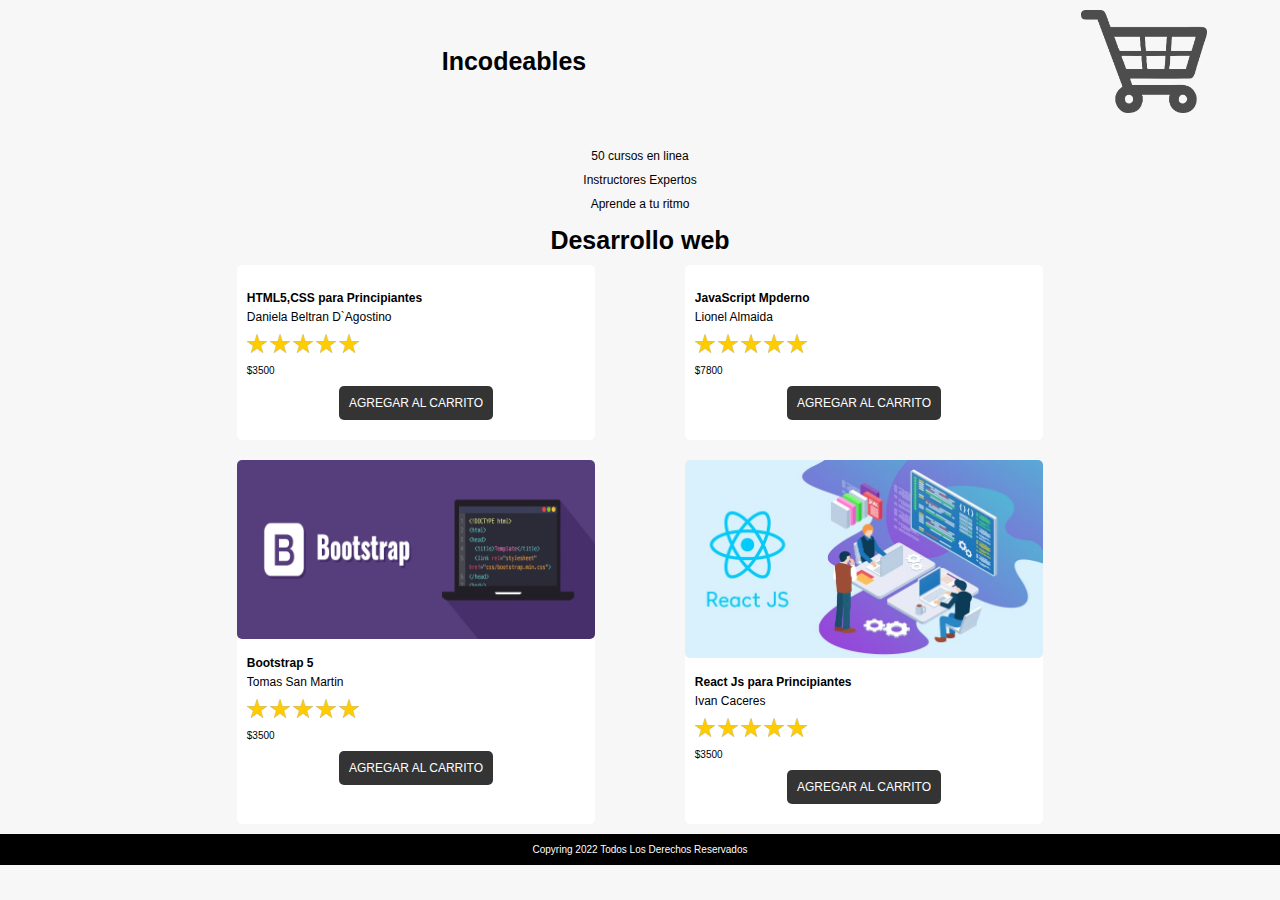
==== index.html @ 87c54c35 "carrito 1" ====
<!DOCTYPE html>
<html lang="en">
<head>
    <meta charset="UTF-8">
    <meta http-equiv="X-UA-Compatible" content="IE=edge">
    <meta name="viewport" content="width=device-width, initial-scale=1.0">
    <link rel="preconnect" href="https://fonts.googleapis.com">
<link rel="preconnect" href="https://fonts.gstatic.com" crossorigin>
<link href="https://fonts.googleapis.com/css2?family=Open+Sans+Condensed:ital,wght@0,300;0,700;1,300&display=swap" rel="stylesheet">
    <link rel="stylesheet" href="style.css">
    <title>CURSOS EN LINEA</title>
</head>
<body>
    <header>
        <div class="cabecera">
            <div class="titulo">
                <h1>Incodeables</h1>
            </div>
            <div class="carrito">
                     <!--CARRITO UTILIZANDO SUBMENU-->
            <div class="subMenu">
                <ul>
                    <li><img src="img/carrito.png" type="button" alt="">
                        <ul>
                            <li>
                                <div class="carritoTabla">

                                    <table id="lista-carrito">
                                        <thead>
                                            <tr>
                                                <td>ARTICULO</td>
                                                <td>IMAGEN</td>
                                                <td>DETALLE</td>
                                                <td>TALLE</td>
                                                <td>PRECIO</td>
                                                
                                            </tr>
                                        </thead>
                                        <Tbody></Tbody>
                                        
                                    </table>
                                    
                                </div>
                            </li>
                        </ul>
                    </li>
                    </ul>
            </div> <!--CARRITO FINAL -->

            </div>
        </div>
        <div class="bannerPrincipal">
            <img src="img/bannerok.png" alt="">
        </div>
       
    </header>
    <section>
        <div class="prologo">
            <div class="cursosInfo">
                <p>50 cursos en linea</p>
                <p>Instructores Expertos </p>
                <p>Aprende a tu ritmo</p>
            </div>
        </div>
    </section>
    <section>
        <h1>Desarrollo web</h1>
        <div class="cursosEnLinea">
            <div class="card">
                <div class="cardImagen">
                    <img src="img/html css.jpg" alt="">
                </div>
                        <div class="cardInfo">
                            <div class="CardNombreCurso">
                            <p >HTML5,CSS para Principiantes</p>
                            <p >Daniela Beltran D`Agostino</p>
                        </div>
                            <div class="cardEstrellas">
                                <img class="estrellaLogo" src="img/estrella.png" alt="">
                                <img class="estrellaLogo" src="img/estrella.png" alt="">
                                <img class="estrellaLogo" src="img/estrella.png" alt="">
                                <img class="estrellaLogo" src="img/estrella.png" alt="">
                                <img class="estrellaLogo" src="img/estrella.png" alt="">
                            </div>
                            <p>$3500</p>
                            <button >AGREGAR AL CARRITO</button>
                    </div>
                
            </div>
            <div class="card">
                <div class="cardImagen">
                    <img src="img/programacion.jpeg" alt="">
                </div>
                        <div class="cardInfo">
                            <div class="CardNombreCurso">
                            <p >JavaScript Mpderno</p>
                            <p >Lionel Almaida</p>
                        </div>
                            <div class="cardEstrellas">
                                <img class="estrellaLogo" src="img/estrella.png" alt="">
                                <img class="estrellaLogo" src="img/estrella.png" alt="">
                                <img class="estrellaLogo" src="img/estrella.png" alt="">
                                <img class="estrellaLogo" src="img/estrella.png" alt="">
                                <img class="estrellaLogo" src="img/estrella.png" alt="">
                            </div>
                            <p>$7800</p>
                            <button >AGREGAR AL CARRITO</button>
                    </div>
                
            </div>
            <div class="card">
                <div class="cardImagen">
                    <img src="img/bootstrap.png" alt="">
                </div>
                        <div class="cardInfo">
                            <div class="CardNombreCurso">
                            <p >Bootstrap 5 </p>
                            <p >Tomas San Martin</p>
                        </div>
                            <div class="cardEstrellas">
                                <img class="estrellaLogo" src="img/estrella.png" alt="">
                                <img class="estrellaLogo" src="img/estrella.png" alt="">
                                <img class="estrellaLogo" src="img/estrella.png" alt="">
                                <img class="estrellaLogo" src="img/estrella.png" alt="">
                                <img class="estrellaLogo" src="img/estrella.png" alt="">
                            </div>
                            <p>$3500</p>
                            <button >AGREGAR AL CARRITO</button>
                    </div>
                
            </div>
            <div class="card">
                <div class="cardImagen">
                    <img src="img/react.jpg" alt="">
                </div>
                        <div class="cardInfo">
                            <div class="CardNombreCurso">
                            <p >React Js para Principiantes</p>
                            <p >Ivan Caceres</p>
                        </div>
                            <div class="cardEstrellas">
                                <img class="estrellaLogo" src="img/estrella.png" alt="">
                                <img class="estrellaLogo" src="img/estrella.png" alt="">
                                <img class="estrellaLogo" src="img/estrella.png" alt="">
                                <img class="estrellaLogo" src="img/estrella.png" alt="">
                                <img class="estrellaLogo" src="img/estrella.png" alt="">
                            </div>
                            <p>$3500</p>
                            <button >AGREGAR AL CARRITO</button>
                    </div>
                
            </div>

           

        </div>
    </section>
    <footer>
        <p>Copyring 2022 Todos Los Derechos Reservados</p>
    </footer>
    
</body>
</html>
---- style.css ----
/*Globales*/

html {
    font-size: 62.5%;
    box-sizing: border-box;
    font-family: 'Lato', sans-serif;
font-family: 'Roboto', sans-serif;
font-family: 'Varela Round', sans-serif;
background-color: rgb(247, 247, 247);

}

*,
*:before,
*:after {
    box-sizing: inherit;
}

* {
    margin: 0;
    padding: 0;
}
h1{
    text-align: center;
    font-size: 2.5rem;
}
h2{
    text-align: center;
}

/*cabecera*/
.cabecera{
    display: flex;
    justify-content: space-evenly;
    margin: 1rem;
}
.titulo{
    margin: auto auto;
}
.carrito{
    width: 20%;
}
.carrito img{
    width: 50%;
    display: block;
    margin: auto auto;
}
.subMenu ul {
    list-style: none;
    font-size:0 /* truco por el uso de inline-block*/
 }
 .subMenu img:hover{
    cursor: pointer;
}
.subMenu li {
    display: inline-block;
    width: 100%;
    position:relative;
    font-size: 1rem;
    font-weight: bold;
    
 }

 .subMenu ul ul {
    position: absolute;
    display: none;
 }
 .subMenu  ul li {
    display: block;
 }
 .subMenu li:hover ul {
    display:block;
 }
 .subMenu  ul li ul li { /*posicion de la tabla*/
    display: block;
    right: 80%;
 }
.carritoTabla{ /*estilos de la tabla general*/
    background-color: rgb(52, 52, 52);
    color: white;
}
.carritoTabla td{
    padding:  0.5rem 1rem;
} 


/*imagen de portada*/
.bannerPrincipal{
    width: 100%;
}
.bannerPrincipal img{
    width: 100%;
}
.cursosInfo{
    text-align: center;
    margin: 1rem auto;
}
.cursosInfo p{
    font-size: 1.2rem;
    padding: 0.5rem;
}

@media(min-width: 640px) {
    .cursosEnLinea{
    display: grid;
    grid-template-columns: repeat(2, 1fr);
    width: 70%;
    margin: 0 auto;
    }
}
.card{
    width: 80%;
    margin: 1rem auto;
    border-radius: 0.5rem;
    background-color: white;
}

.cardImagen img{
    width: 100%;
    border-radius: 0.5rem;
}
.cardInfo{
    padding: 1rem;
}
.CardNombreCurso p{
    margin: 0.5rem 0rem;
    font-weight: bolder;
    font-size: 1.2rem;
}
.CardNombreCurso p:nth-child(2){
    font-weight: normal;
}
.cardEstrellas{
    margin: 1rem 0rem;
}
.estrellaLogo {
    width: 6%;
}
.estrellaLogo img{
    width: 100%;
}
button{
    display: block;
    margin: 1rem auto;
    padding: 1rem;
    border-radius: 0.5rem;
    background-color: rgb(52, 52, 52);
    border: none;
    color: white;
    font-size: 1.2rem;
}
footer{
    text-align: center;
    background-color: black;
    color: white;
    padding: 1rem;
    }
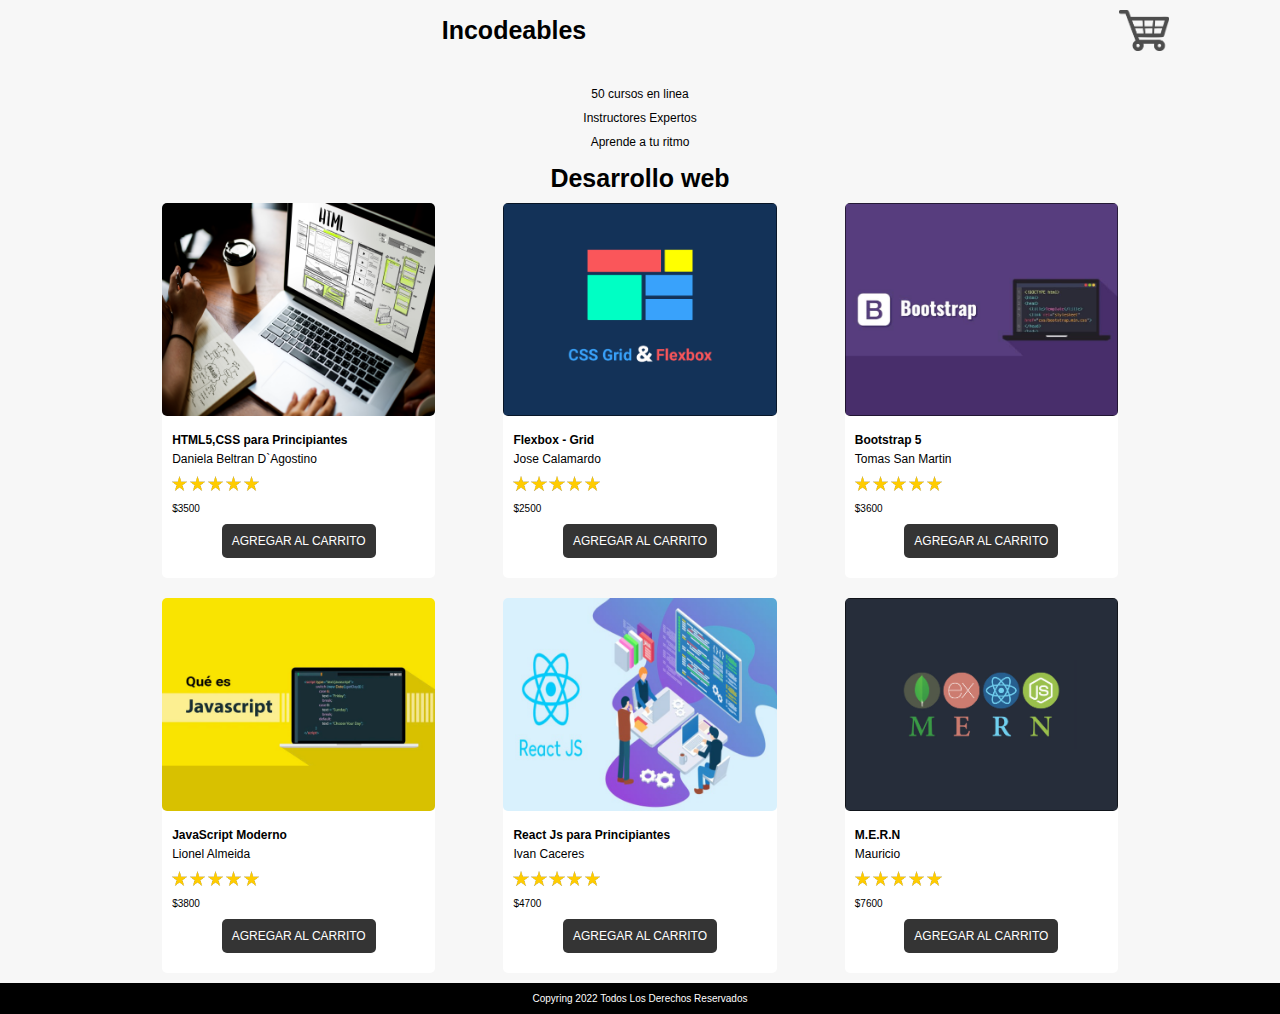
==== commit 973fcc6c: "agregando card" ====
--- a/index.html
+++ b/index.html
@@ -65,10 +65,12 @@
     </section>
     <section>
         <h1>Desarrollo web</h1>
+
         <div class="cursosEnLinea">
-            <div class="card">
-                <div class="cardImagen">
-                    <img src="img/html css.jpg" alt="">
+
+            <div class="card">
+                <div class="cardImagen">
+                    <img src="img/HTML-CSS.png" alt="">
                 </div>
                         <div class="cardInfo">
                             <div class="CardNombreCurso">
@@ -89,32 +91,32 @@
             </div>
             <div class="card">
                 <div class="cardImagen">
-                    <img src="img/programacion.jpeg" alt="">
-                </div>
-                        <div class="cardInfo">
-                            <div class="CardNombreCurso">
-                            <p >JavaScript Mpderno</p>
-                            <p >Lionel Almaida</p>
-                        </div>
-                            <div class="cardEstrellas">
-                                <img class="estrellaLogo" src="img/estrella.png" alt="">
-                                <img class="estrellaLogo" src="img/estrella.png" alt="">
-                                <img class="estrellaLogo" src="img/estrella.png" alt="">
-                                <img class="estrellaLogo" src="img/estrella.png" alt="">
-                                <img class="estrellaLogo" src="img/estrella.png" alt="">
-                            </div>
-                            <p>$7800</p>
-                            <button >AGREGAR AL CARRITO</button>
-                    </div>
-                
-            </div>
-            <div class="card">
-                <div class="cardImagen">
-                    <img src="img/bootstrap.png" alt="">
-                </div>
-                        <div class="cardInfo">
-                            <div class="CardNombreCurso">
-                            <p >Bootstrap 5 </p>
+                    <img src="img/flex-grid.png" alt="">
+                </div>
+                        <div class="cardInfo">
+                            <div class="CardNombreCurso">
+                            <p >Flexbox - Grid</p>
+                            <p >Jose Calamardo</p>
+                        </div>
+                            <div class="cardEstrellas">
+                                <img class="estrellaLogo" src="img/estrella.png" alt="">
+                                <img class="estrellaLogo" src="img/estrella.png" alt="">
+                                <img class="estrellaLogo" src="img/estrella.png" alt="">
+                                <img class="estrellaLogo" src="img/estrella.png" alt="">
+                                <img class="estrellaLogo" src="img/estrella.png" alt="">
+                            </div>
+                            <p>$2500</p>
+                            <button >AGREGAR AL CARRITO</button>
+                    </div>
+                
+            </div>
+            <div class="card">
+                <div class="cardImagen">
+                    <img src="img/bootstrapOk.png" alt="">
+                </div>
+                        <div class="cardInfo">
+                            <div class="CardNombreCurso">
+                            <p >Bootstrap 5</p>
                             <p >Tomas San Martin</p>
                         </div>
                             <div class="cardEstrellas">
@@ -124,14 +126,35 @@
                                 <img class="estrellaLogo" src="img/estrella.png" alt="">
                                 <img class="estrellaLogo" src="img/estrella.png" alt="">
                             </div>
-                            <p>$3500</p>
-                            <button >AGREGAR AL CARRITO</button>
-                    </div>
-                
-            </div>
-            <div class="card">
-                <div class="cardImagen">
-                    <img src="img/react.jpg" alt="">
+                            <p>$3600</p>
+                            <button >AGREGAR AL CARRITO</button>
+                    </div>
+                
+            </div>
+            <div class="card">
+                <div class="cardImagen">
+                    <img src="img/JavaScript.png" alt="">
+                </div>
+                        <div class="cardInfo">
+                            <div class="CardNombreCurso">
+                            <p >JavaScript Moderno </p>
+                            <p >Lionel Almeida</p>
+                        </div>
+                            <div class="cardEstrellas">
+                                <img class="estrellaLogo" src="img/estrella.png" alt="">
+                                <img class="estrellaLogo" src="img/estrella.png" alt="">
+                                <img class="estrellaLogo" src="img/estrella.png" alt="">
+                                <img class="estrellaLogo" src="img/estrella.png" alt="">
+                                <img class="estrellaLogo" src="img/estrella.png" alt="">
+                            </div>
+                            <p>$3800</p>
+                            <button >AGREGAR AL CARRITO</button>
+                    </div>
+                
+            </div>
+            <div class="card">
+                <div class="cardImagen">
+                    <img src="img/reactJs.png" alt="">
                 </div>
                         <div class="cardInfo">
                             <div class="CardNombreCurso">
@@ -145,7 +168,28 @@
                                 <img class="estrellaLogo" src="img/estrella.png" alt="">
                                 <img class="estrellaLogo" src="img/estrella.png" alt="">
                             </div>
-                            <p>$3500</p>
+                            <p>$4700</p>
+                            <button >AGREGAR AL CARRITO</button>
+                    </div>
+                
+            </div>
+            <div class="card">
+                <div class="cardImagen">
+                    <img src="img/MERNok.png" alt="">
+                </div>
+                        <div class="cardInfo">
+                            <div class="CardNombreCurso">
+                            <p >M.E.R.N</p>
+                            <p >Mauricio </p>
+                        </div>
+                            <div class="cardEstrellas">
+                                <img class="estrellaLogo" src="img/estrella.png" alt="">
+                                <img class="estrellaLogo" src="img/estrella.png" alt="">
+                                <img class="estrellaLogo" src="img/estrella.png" alt="">
+                                <img class="estrellaLogo" src="img/estrella.png" alt="">
+                                <img class="estrellaLogo" src="img/estrella.png" alt="">
+                            </div>
+                            <p>$7600</p>
                             <button >AGREGAR AL CARRITO</button>
                     </div>
                 
--- a/style.css
+++ b/style.css
@@ -44,6 +44,11 @@
     width: 50%;
     display: block;
     margin: auto auto;
+}
+@media(min-width: 640px) {
+    .carrito img{
+        width: 20%;
+    }
 }
 .subMenu ul {
     list-style: none;
@@ -103,8 +108,8 @@
 @media(min-width: 640px) {
     .cursosEnLinea{
     display: grid;
-    grid-template-columns: repeat(2, 1fr);
-    width: 70%;
+    grid-template-columns: repeat(3, 1fr);
+    width: 80%;
     margin: 0 auto;
     }
 }
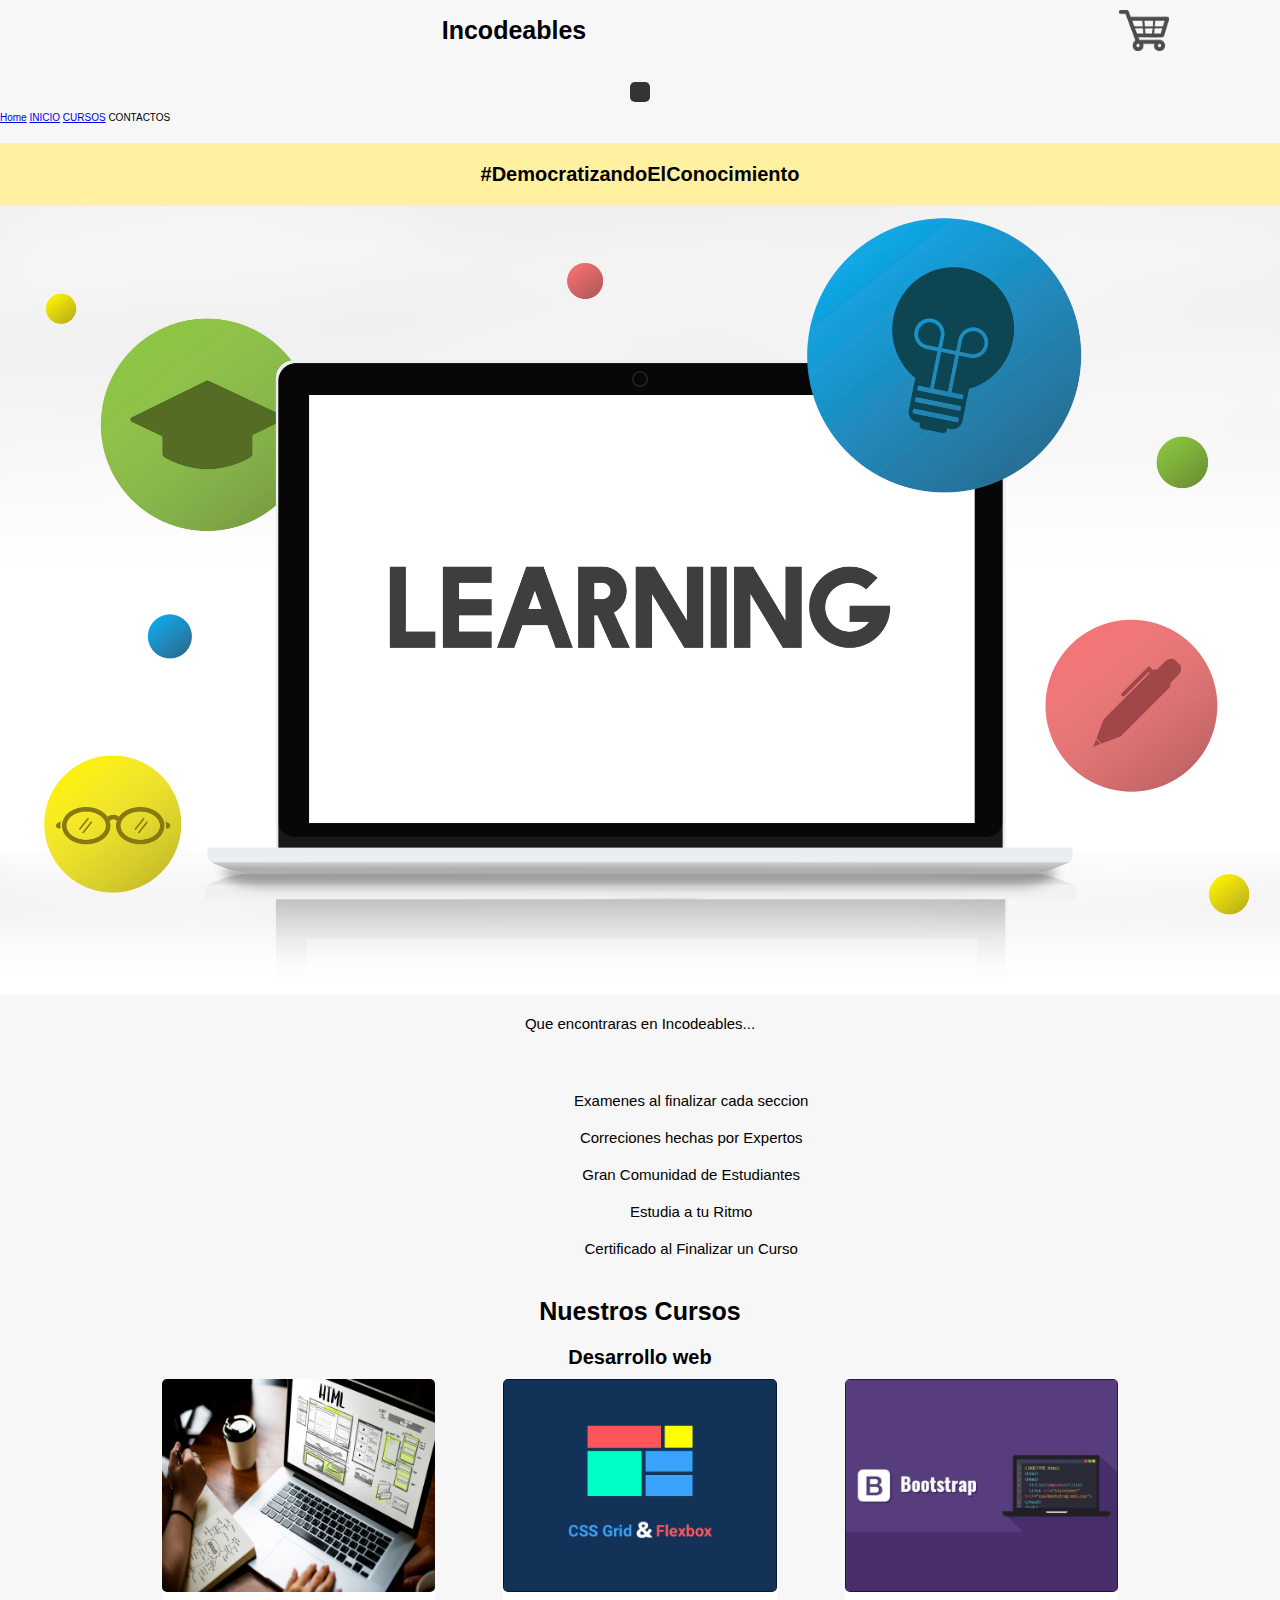
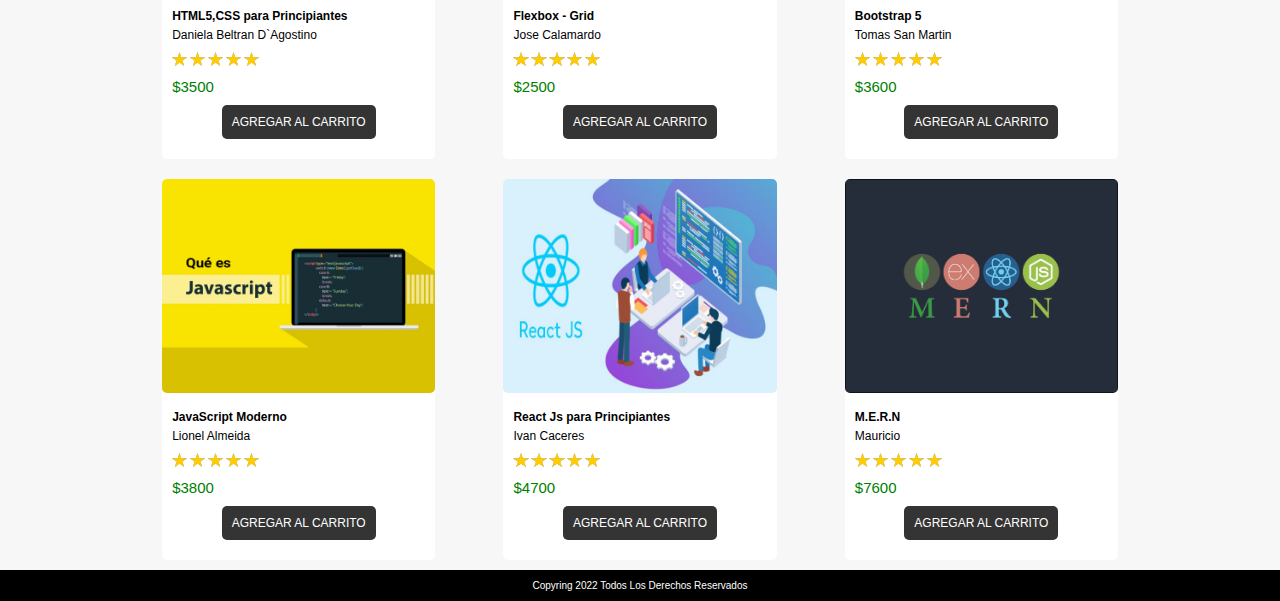
==== commit b5c8ba19: "carrito logo" ====
--- a/index.html
+++ b/index.html
@@ -4,6 +4,7 @@
     <meta charset="UTF-8">
     <meta http-equiv="X-UA-Compatible" content="IE=edge">
     <meta name="viewport" content="width=device-width, initial-scale=1.0">
+    <link href="https://cdn.jsdelivr.net/npm/bootstrap@5.1.3/dist/css/bootstrap.min.css" rel="stylesheet" integrity="sha384-1BmE4kWBq78iYhFldvKuhfTAU6auU8tT94WrHftjDbrCEXSU1oBoqyl2QvZ6jIW3" crossorigin="anonymous">
     <link rel="preconnect" href="https://fonts.googleapis.com">
 <link rel="preconnect" href="https://fonts.gstatic.com" crossorigin>
 <link href="https://fonts.googleapis.com/css2?family=Open+Sans+Condensed:ital,wght@0,300;0,700;1,300&display=swap" rel="stylesheet">
@@ -20,7 +21,7 @@
                      <!--CARRITO UTILIZANDO SUBMENU-->
             <div class="subMenu">
                 <ul>
-                    <li><img src="img/carrito.png" type="button" alt="">
+                    <li><img src="img/carrito.png" type="button"  alt="">
                         <ul>
                             <li>
                                 <div class="carritoTabla">
@@ -28,15 +29,15 @@
                                     <table id="lista-carrito">
                                         <thead>
                                             <tr>
-                                                <td>ARTICULO</td>
                                                 <td>IMAGEN</td>
-                                                <td>DETALLE</td>
-                                                <td>TALLE</td>
+                                                <td>CURSO</td>
                                                 <td>PRECIO</td>
-                                                
+                                                <td>CANTIDAD</td>
                                             </tr>
+                                            
                                         </thead>
                                         <Tbody></Tbody>
+                                      
                                         
                                     </table>
                                     
@@ -50,21 +51,59 @@
             </div>
         </div>
         <div class="bannerPrincipal">
-            <img src="img/bannerok.png" alt="">
-        </div>
+            <img src="img/portada3.jpg" alt="">
+        </div>
+
+        <nav class="navbar navbar-expand-lg navbar-light bg-light">
+            <div class="container-fluid">
+              
+              <button class="navbar-toggler" type="button" data-bs-toggle="collapse" data-bs-target="#navbarNavAltMarkup" aria-controls="navbarNavAltMarkup" aria-expanded="false" aria-label="Toggle navigation">
+                <span class="navbar-toggler-icon"></span>
+              </button>
+              <div class="collapse navbar-collapse" id="navbarNavAltMarkup">
+                <div class="navbar-nav">
+                  <a class="nav-link active" aria-current="page" href="#">Home</a>
+                  <a class="nav-link" href="#">INICIO</a>
+                  <a class="nav-link" href="#">CURSOS</a>
+                  <a class="nav-link disabled">CONTACTOS</a>
+                </div>
+              </div>
+            </div>
+          </nav>
        
     </header>
-    <section>
+    <h2 class="democratizando">#DemocratizandoElConocimiento</h2>
+    <div class="lerning">
+        <img src="img/lerning.jpg" alt="">
+    </div>
+    <h3>Que encontraras en Incodeables...</h3>
+    <section class="prologo1">
         <div class="prologo">
             <div class="cursosInfo">
-                <p>50 cursos en linea</p>
-                <p>Instructores Expertos </p>
-                <p>Aprende a tu ritmo</p>
+                <img src="img/icono1.png" alt="">
+                <p>Examenes al finalizar cada seccion</p>
+            </div>
+            <div class="cursosInfo">
+                <img src="img/icono2.png" alt="">
+                <p>Correciones hechas por Expertos </p>
+            </div>
+            <div class="cursosInfo">
+                <img src="img/icono3.png" alt="">
+                <p>Gran Comunidad de Estudiantes</p>
+            </div>
+            <div class="cursosInfo">
+                <img src="img/icono4.png" alt="">
+                <p>Estudia a tu Ritmo</p>
+            </div>
+            <div class="cursosInfo">
+                <img src="img/icono5.png" alt="">
+                <p>Certificado al Finalizar un Curso</p>
             </div>
         </div>
     </section>
     <section>
-        <h1>Desarrollo web</h1>
+        <h1>Nuestros Cursos</h1>
+        <h2>Desarrollo web</h2>
 
         <div class="cursosEnLinea">
 
@@ -84,8 +123,8 @@
                                 <img class="estrellaLogo" src="img/estrella.png" alt="">
                                 <img class="estrellaLogo" src="img/estrella.png" alt="">
                             </div>
-                            <p>$3500</p>
-                            <button >AGREGAR AL CARRITO</button>
+                            <p class="precio">$3500</p>
+                            <button class="agregarCurso" data-id="1">AGREGAR AL CARRITO</button>
                     </div>
                 
             </div>
@@ -105,8 +144,8 @@
                                 <img class="estrellaLogo" src="img/estrella.png" alt="">
                                 <img class="estrellaLogo" src="img/estrella.png" alt="">
                             </div>
-                            <p>$2500</p>
-                            <button >AGREGAR AL CARRITO</button>
+                            <p class="precio">$2500</p>
+                            <button class="agregarCurso" data-id="2">AGREGAR AL CARRITO</button>
                     </div>
                 
             </div>
@@ -126,8 +165,8 @@
                                 <img class="estrellaLogo" src="img/estrella.png" alt="">
                                 <img class="estrellaLogo" src="img/estrella.png" alt="">
                             </div>
-                            <p>$3600</p>
-                            <button >AGREGAR AL CARRITO</button>
+                            <p class="precio">$3600</p>
+                            <button class="agregarCurso" data-id="3">AGREGAR AL CARRITO</button>
                     </div>
                 
             </div>
@@ -147,9 +186,10 @@
                                 <img class="estrellaLogo" src="img/estrella.png" alt="">
                                 <img class="estrellaLogo" src="img/estrella.png" alt="">
                             </div>
-                            <p>$3800</p>
-                            <button >AGREGAR AL CARRITO</button>
-                    </div>
+                            <p class="precio">$3800</p>
+                            <button class="agregarCurso" data-id="4">AGREGAR AL CARRITO</button>
+                    </div>
+                    
                 
             </div>
             <div class="card">
@@ -168,8 +208,8 @@
                                 <img class="estrellaLogo" src="img/estrella.png" alt="">
                                 <img class="estrellaLogo" src="img/estrella.png" alt="">
                             </div>
-                            <p>$4700</p>
-                            <button >AGREGAR AL CARRITO</button>
+                            <p class="precio">$4700</p>
+                            <button class="agregarCurso" data-id="5">AGREGAR AL CARRITO</button>
                     </div>
                 
             </div>
@@ -189,8 +229,8 @@
                                 <img class="estrellaLogo" src="img/estrella.png" alt="">
                                 <img class="estrellaLogo" src="img/estrella.png" alt="">
                             </div>
-                            <p>$7600</p>
-                            <button >AGREGAR AL CARRITO</button>
+                            <p class="precio">$7600</p>
+                            <button class="agregarCurso" data-id="6">AGREGAR AL CARRITO</button>
                     </div>
                 
             </div>
@@ -202,6 +242,8 @@
     <footer>
         <p>Copyring 2022 Todos Los Derechos Reservados</p>
     </footer>
-    
+    <script src="./app.js"></script>
+    <script src="https://cdn.jsdelivr.net/npm/@popperjs/core@2.10.2/dist/umd/popper.min.js" integrity="sha384-7+zCNj/IqJ95wo16oMtfsKbZ9ccEh31eOz1HGyDuCQ6wgnyJNSYdrPa03rtR1zdB" crossorigin="anonymous"></script>
+<script src="https://cdn.jsdelivr.net/npm/bootstrap@5.1.3/dist/js/bootstrap.min.js" integrity="sha384-QJHtvGhmr9XOIpI6YVutG+2QOK9T+ZnN4kzFN1RtK3zEFEIsxhlmWl5/YESvpZ13" crossorigin="anonymous"></script>
 </body>
 </html>--- a/style.css
+++ b/style.css
@@ -26,6 +26,15 @@
 }
 h2{
     text-align: center;
+    font-size: 2rem;
+    margin: 2rem auto 0rem;
+    
+}
+h3{
+    text-align: center;
+    font-size: 1.5rem;
+    font-weight: normal;
+    padding: 2rem;
 }
 
 /*cabecera*/
@@ -41,7 +50,7 @@
     width: 20%;
 }
 .carrito img{
-    width: 50%;
+    width: 70%;
     display: block;
     margin: auto auto;
 }
@@ -78,15 +87,18 @@
  }
  .subMenu  ul li ul li { /*posicion de la tabla*/
     display: block;
-    right: 80%;
+    right: 95%;
  }
 .carritoTabla{ /*estilos de la tabla general*/
-    background-color: rgb(52, 52, 52);
-    color: white;
+    background-color: white;
+    width: 100%;
+    
 }
 .carritoTabla td{
-    padding:  0.5rem 1rem;
+    padding:  1rem 1rem;   
+    text-align: center;
 } 
+
 
 
 /*imagen de portada*/
@@ -96,13 +108,34 @@
 .bannerPrincipal img{
     width: 100%;
 }
+.democratizando{
+    background-color: rgb(255, 241, 160);
+    padding: 2rem;
+}
+.prologo{
+    width: 80%;
+    margin: 4rem auto;
+}
+.lerning img{
+display: block;
+width: 100%;
+}
 .cursosInfo{
     text-align: center;
-    margin: 1rem auto;
+    margin: 2rem auto;
+    display: flex;
+    
+    align-items: center;
 }
 .cursosInfo p{
-    font-size: 1.2rem;
-    padding: 0.5rem;
+    width: 80%;
+    font-size: 1.5rem;
+    padding: 0rem 2rem ;
+    text-align: center;
+}
+.cursosInfo img{
+    display: block;
+    width: 15%;
 }
 
 @media(min-width: 640px) {
@@ -127,6 +160,7 @@
 .cardInfo{
     padding: 1rem;
 }
+
 .CardNombreCurso p{
     margin: 0.5rem 0rem;
     font-weight: bolder;
@@ -143,6 +177,10 @@
 }
 .estrellaLogo img{
     width: 100%;
+}
+.precio{
+    font-size: 1.5rem;
+    color: green;
 }
 button{
     display: block;
@@ -154,9 +192,18 @@
     color: white;
     font-size: 1.2rem;
 }
+button:hover{
+    cursor: pointer;
+    background-color: rgb(253, 212, 99);
+    color: black;
+}
+.eliminar{
+    background-color: red;
+}
 footer{
     text-align: center;
     background-color: black;
     color: white;
     padding: 1rem;
-    }+    }
+    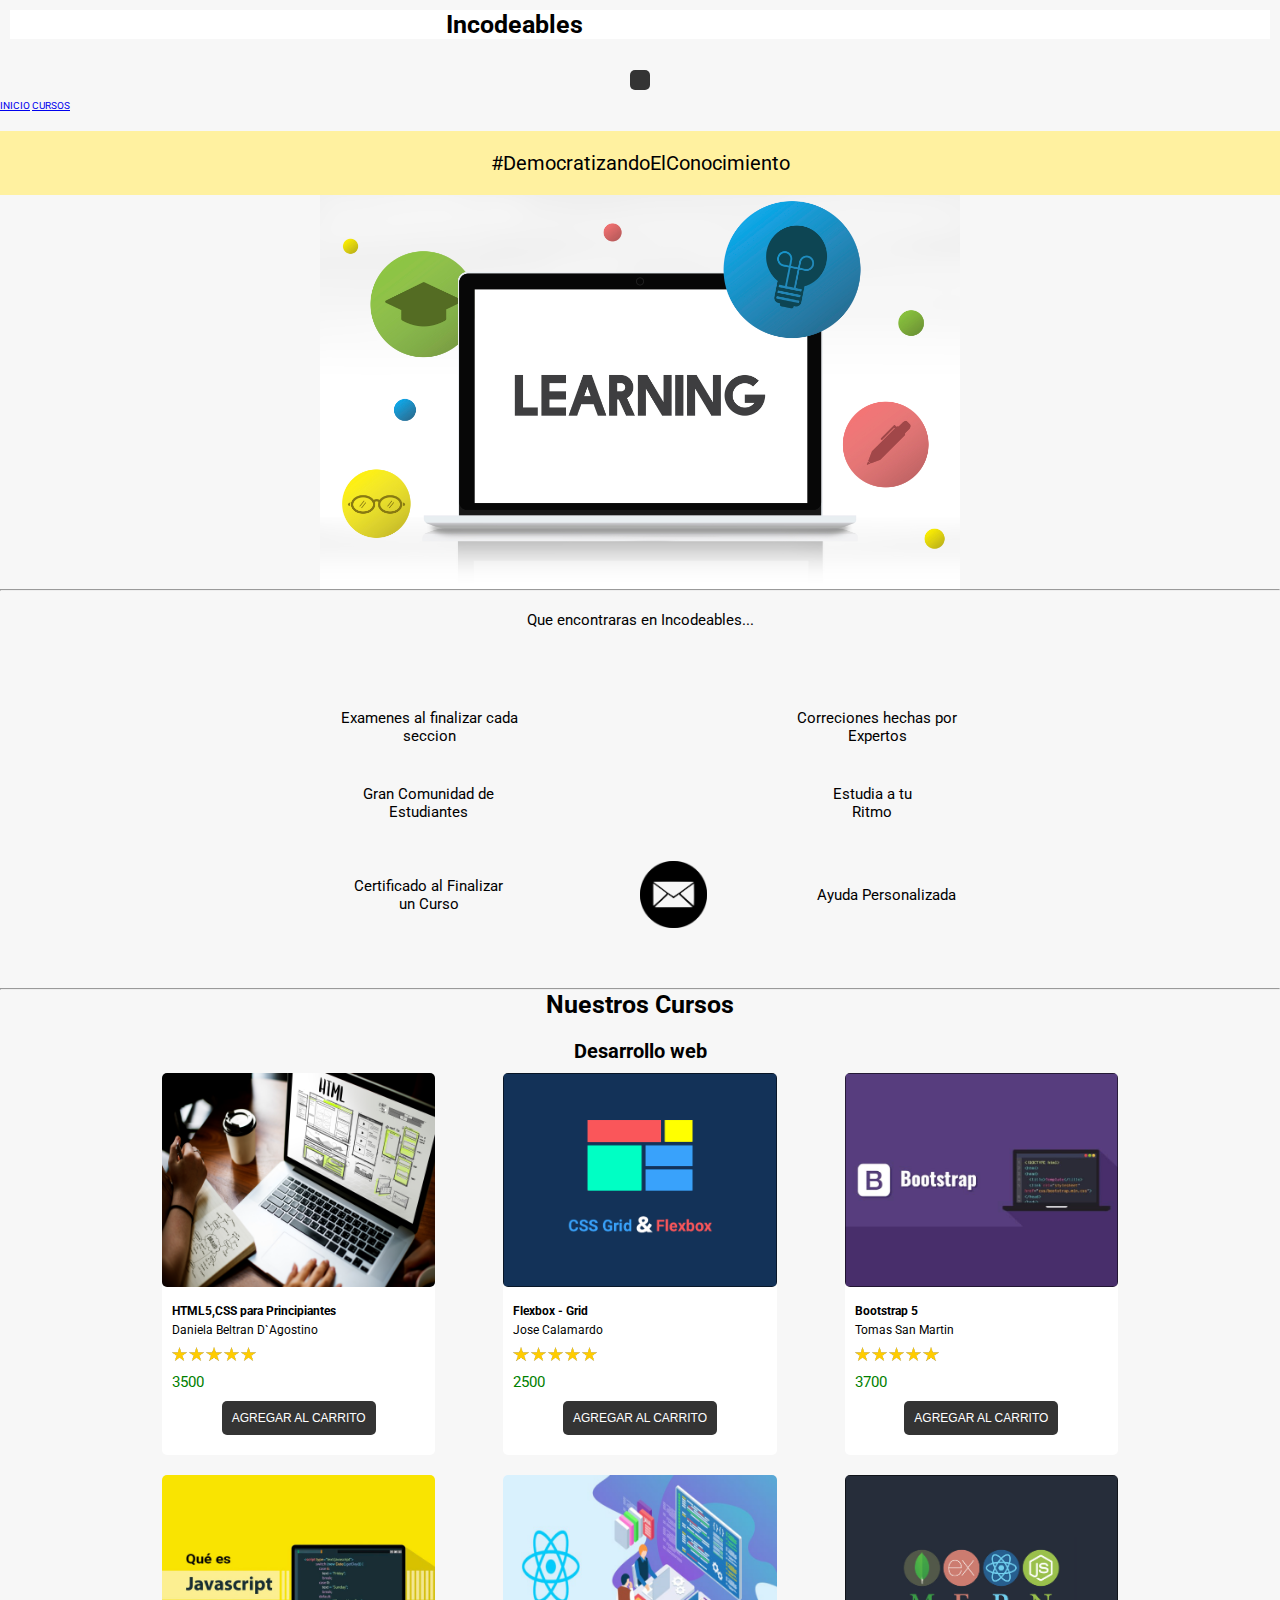
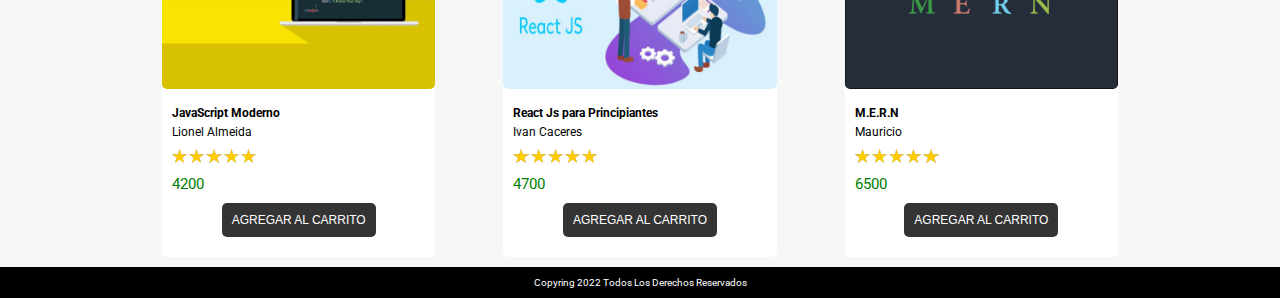
==== commit fbea7fea: "optimizando codigo y automatizando los card con js" ====
--- a/index.html
+++ b/index.html
@@ -4,10 +4,12 @@
     <meta charset="UTF-8">
     <meta http-equiv="X-UA-Compatible" content="IE=edge">
     <meta name="viewport" content="width=device-width, initial-scale=1.0">
+
     <link href="https://cdn.jsdelivr.net/npm/bootstrap@5.1.3/dist/css/bootstrap.min.css" rel="stylesheet" integrity="sha384-1BmE4kWBq78iYhFldvKuhfTAU6auU8tT94WrHftjDbrCEXSU1oBoqyl2QvZ6jIW3" crossorigin="anonymous">
+
     <link rel="preconnect" href="https://fonts.googleapis.com">
-<link rel="preconnect" href="https://fonts.gstatic.com" crossorigin>
-<link href="https://fonts.googleapis.com/css2?family=Open+Sans+Condensed:ital,wght@0,300;0,700;1,300&display=swap" rel="stylesheet">
+    <link rel="preconnect" href="https://fonts.gstatic.com" crossorigin>
+    <link href="https://fonts.googleapis.com/css2?family=Open+Sans+Condensed:ital,wght@0,300;0,700;1,300&family=Roboto:wght@100;300;400;700;900&display=swap" rel="stylesheet">
     <link rel="stylesheet" href="style.css">
     <title>CURSOS EN LINEA</title>
 </head>
@@ -21,7 +23,7 @@
                      <!--CARRITO UTILIZANDO SUBMENU-->
             <div class="subMenu">
                 <ul>
-                    <li><img src="img/carrito.png" type="button"  alt="">
+                    <li><img src="img/carrito2.jpg" type="button"  alt="">
                         <ul>
                             <li>
                                 <div class="carritoTabla">
@@ -37,6 +39,7 @@
                                             
                                         </thead>
                                         <Tbody></Tbody>
+                                        
                                       
                                         
                                     </table>
@@ -54,7 +57,7 @@
             <img src="img/portada3.jpg" alt="">
         </div>
 
-        <nav class="navbar navbar-expand-lg navbar-light bg-light">
+        <nav class="navbar navegacion navbar-light bg-light">
             <div class="container-fluid">
               
               <button class="navbar-toggler" type="button" data-bs-toggle="collapse" data-bs-target="#navbarNavAltMarkup" aria-controls="navbarNavAltMarkup" aria-expanded="false" aria-label="Toggle navigation">
@@ -62,10 +65,9 @@
               </button>
               <div class="collapse navbar-collapse" id="navbarNavAltMarkup">
                 <div class="navbar-nav">
-                  <a class="nav-link active" aria-current="page" href="#">Home</a>
-                  <a class="nav-link" href="#">INICIO</a>
-                  <a class="nav-link" href="#">CURSOS</a>
-                  <a class="nav-link disabled">CONTACTOS</a>
+                  <a class="nav-link active" aria-current="page" href="index.html">INICIO</a>
+                  <a class="nav-link" href="cursos.html">CURSOS</a>
+                 
                 </div>
               </div>
             </div>
@@ -76,6 +78,9 @@
     <div class="lerning">
         <img src="img/lerning.jpg" alt="">
     </div>
+
+    <hr>
+
     <h3>Que encontraras en Incodeables...</h3>
     <section class="prologo1">
         <div class="prologo">
@@ -99,145 +104,21 @@
                 <img src="img/icono5.png" alt="">
                 <p>Certificado al Finalizar un Curso</p>
             </div>
+            <div class="cursosInfo">
+                <img src="img/iconos.png" alt="">
+                <p>Ayuda Personalizada </p>
+            </div>
         </div>
     </section>
+
+    <hr>
+    
+  
+
     <section>
         <h1>Nuestros Cursos</h1>
         <h2>Desarrollo web</h2>
-
-        <div class="cursosEnLinea">
-
-            <div class="card">
-                <div class="cardImagen">
-                    <img src="img/HTML-CSS.png" alt="">
-                </div>
-                        <div class="cardInfo">
-                            <div class="CardNombreCurso">
-                            <p >HTML5,CSS para Principiantes</p>
-                            <p >Daniela Beltran D`Agostino</p>
-                        </div>
-                            <div class="cardEstrellas">
-                                <img class="estrellaLogo" src="img/estrella.png" alt="">
-                                <img class="estrellaLogo" src="img/estrella.png" alt="">
-                                <img class="estrellaLogo" src="img/estrella.png" alt="">
-                                <img class="estrellaLogo" src="img/estrella.png" alt="">
-                                <img class="estrellaLogo" src="img/estrella.png" alt="">
-                            </div>
-                            <p class="precio">$3500</p>
-                            <button class="agregarCurso" data-id="1">AGREGAR AL CARRITO</button>
-                    </div>
-                
-            </div>
-            <div class="card">
-                <div class="cardImagen">
-                    <img src="img/flex-grid.png" alt="">
-                </div>
-                        <div class="cardInfo">
-                            <div class="CardNombreCurso">
-                            <p >Flexbox - Grid</p>
-                            <p >Jose Calamardo</p>
-                        </div>
-                            <div class="cardEstrellas">
-                                <img class="estrellaLogo" src="img/estrella.png" alt="">
-                                <img class="estrellaLogo" src="img/estrella.png" alt="">
-                                <img class="estrellaLogo" src="img/estrella.png" alt="">
-                                <img class="estrellaLogo" src="img/estrella.png" alt="">
-                                <img class="estrellaLogo" src="img/estrella.png" alt="">
-                            </div>
-                            <p class="precio">$2500</p>
-                            <button class="agregarCurso" data-id="2">AGREGAR AL CARRITO</button>
-                    </div>
-                
-            </div>
-            <div class="card">
-                <div class="cardImagen">
-                    <img src="img/bootstrapOk.png" alt="">
-                </div>
-                        <div class="cardInfo">
-                            <div class="CardNombreCurso">
-                            <p >Bootstrap 5</p>
-                            <p >Tomas San Martin</p>
-                        </div>
-                            <div class="cardEstrellas">
-                                <img class="estrellaLogo" src="img/estrella.png" alt="">
-                                <img class="estrellaLogo" src="img/estrella.png" alt="">
-                                <img class="estrellaLogo" src="img/estrella.png" alt="">
-                                <img class="estrellaLogo" src="img/estrella.png" alt="">
-                                <img class="estrellaLogo" src="img/estrella.png" alt="">
-                            </div>
-                            <p class="precio">$3600</p>
-                            <button class="agregarCurso" data-id="3">AGREGAR AL CARRITO</button>
-                    </div>
-                
-            </div>
-            <div class="card">
-                <div class="cardImagen">
-                    <img src="img/JavaScript.png" alt="">
-                </div>
-                        <div class="cardInfo">
-                            <div class="CardNombreCurso">
-                            <p >JavaScript Moderno </p>
-                            <p >Lionel Almeida</p>
-                        </div>
-                            <div class="cardEstrellas">
-                                <img class="estrellaLogo" src="img/estrella.png" alt="">
-                                <img class="estrellaLogo" src="img/estrella.png" alt="">
-                                <img class="estrellaLogo" src="img/estrella.png" alt="">
-                                <img class="estrellaLogo" src="img/estrella.png" alt="">
-                                <img class="estrellaLogo" src="img/estrella.png" alt="">
-                            </div>
-                            <p class="precio">$3800</p>
-                            <button class="agregarCurso" data-id="4">AGREGAR AL CARRITO</button>
-                    </div>
-                    
-                
-            </div>
-            <div class="card">
-                <div class="cardImagen">
-                    <img src="img/reactJs.png" alt="">
-                </div>
-                        <div class="cardInfo">
-                            <div class="CardNombreCurso">
-                            <p >React Js para Principiantes</p>
-                            <p >Ivan Caceres</p>
-                        </div>
-                            <div class="cardEstrellas">
-                                <img class="estrellaLogo" src="img/estrella.png" alt="">
-                                <img class="estrellaLogo" src="img/estrella.png" alt="">
-                                <img class="estrellaLogo" src="img/estrella.png" alt="">
-                                <img class="estrellaLogo" src="img/estrella.png" alt="">
-                                <img class="estrellaLogo" src="img/estrella.png" alt="">
-                            </div>
-                            <p class="precio">$4700</p>
-                            <button class="agregarCurso" data-id="5">AGREGAR AL CARRITO</button>
-                    </div>
-                
-            </div>
-            <div class="card">
-                <div class="cardImagen">
-                    <img src="img/MERNok.png" alt="">
-                </div>
-                        <div class="cardInfo">
-                            <div class="CardNombreCurso">
-                            <p >M.E.R.N</p>
-                            <p >Mauricio </p>
-                        </div>
-                            <div class="cardEstrellas">
-                                <img class="estrellaLogo" src="img/estrella.png" alt="">
-                                <img class="estrellaLogo" src="img/estrella.png" alt="">
-                                <img class="estrellaLogo" src="img/estrella.png" alt="">
-                                <img class="estrellaLogo" src="img/estrella.png" alt="">
-                                <img class="estrellaLogo" src="img/estrella.png" alt="">
-                            </div>
-                            <p class="precio">$7600</p>
-                            <button class="agregarCurso" data-id="6">AGREGAR AL CARRITO</button>
-                    </div>
-                
-            </div>
-
-           
-
-        </div>
+        <div class="cursosIncodeables"></div>
     </section>
     <footer>
         <p>Copyring 2022 Todos Los Derechos Reservados</p>
--- a/style.css
+++ b/style.css
@@ -4,8 +4,8 @@
     font-size: 62.5%;
     box-sizing: border-box;
     font-family: 'Lato', sans-serif;
-font-family: 'Roboto', sans-serif;
-font-family: 'Varela Round', sans-serif;
+    font-family: 'Open Sans Condensed', sans-serif;
+    font-family: 'Roboto', sans-serif;
 background-color: rgb(247, 247, 247);
 
 }
@@ -35,6 +35,10 @@
     font-size: 1.5rem;
     font-weight: normal;
     padding: 2rem;
+}
+hr{
+    background-color: rgb(52, 52, 52);
+    height: 2px;
 }
 
 /*cabecera*/
@@ -42,12 +46,20 @@
     display: flex;
     justify-content: space-evenly;
     margin: 1rem;
+    background-color: white;
+}
+
+.navegacion a{
+    
+    display: inline-block;
+  text-align: center;
 }
 .titulo{
     margin: auto auto;
 }
 .carrito{
     width: 20%;
+    z-index: 100;
 }
 .carrito img{
     width: 70%;
@@ -88,10 +100,13 @@
  .subMenu  ul li ul li { /*posicion de la tabla*/
     display: block;
     right: 95%;
+    top: 10%;
  }
 .carritoTabla{ /*estilos de la tabla general*/
     background-color: white;
     width: 100%;
+    border: 1px solid rgb(52, 52, 52);
+    border-radius: 0.5rem;
     
 }
 .carritoTabla td{
@@ -111,19 +126,38 @@
 .democratizando{
     background-color: rgb(255, 241, 160);
     padding: 2rem;
+    font-weight: 400;
 }
 .prologo{
     width: 80%;
     margin: 4rem auto;
+}
+
+@media(min-width: 640px) {
+    .prologo{
+        width: 70%;
+        display: grid;
+        grid-template-columns: repeat(2, 1fr);
+       
+    }
+    .lerning{
+    width: 50%;
+    margin:  0 auto;
+    }
+    
 }
 .lerning img{
 display: block;
 width: 100%;
 }
+
+@media(min-width: 640px) {
+
+}
 .cursosInfo{
+    display: flex;
     text-align: center;
     margin: 2rem auto;
-    display: flex;
     
     align-items: center;
 }
@@ -139,7 +173,7 @@
 }
 
 @media(min-width: 640px) {
-    .cursosEnLinea{
+    .cursosIncodeables{
     display: grid;
     grid-template-columns: repeat(3, 1fr);
     width: 80%;
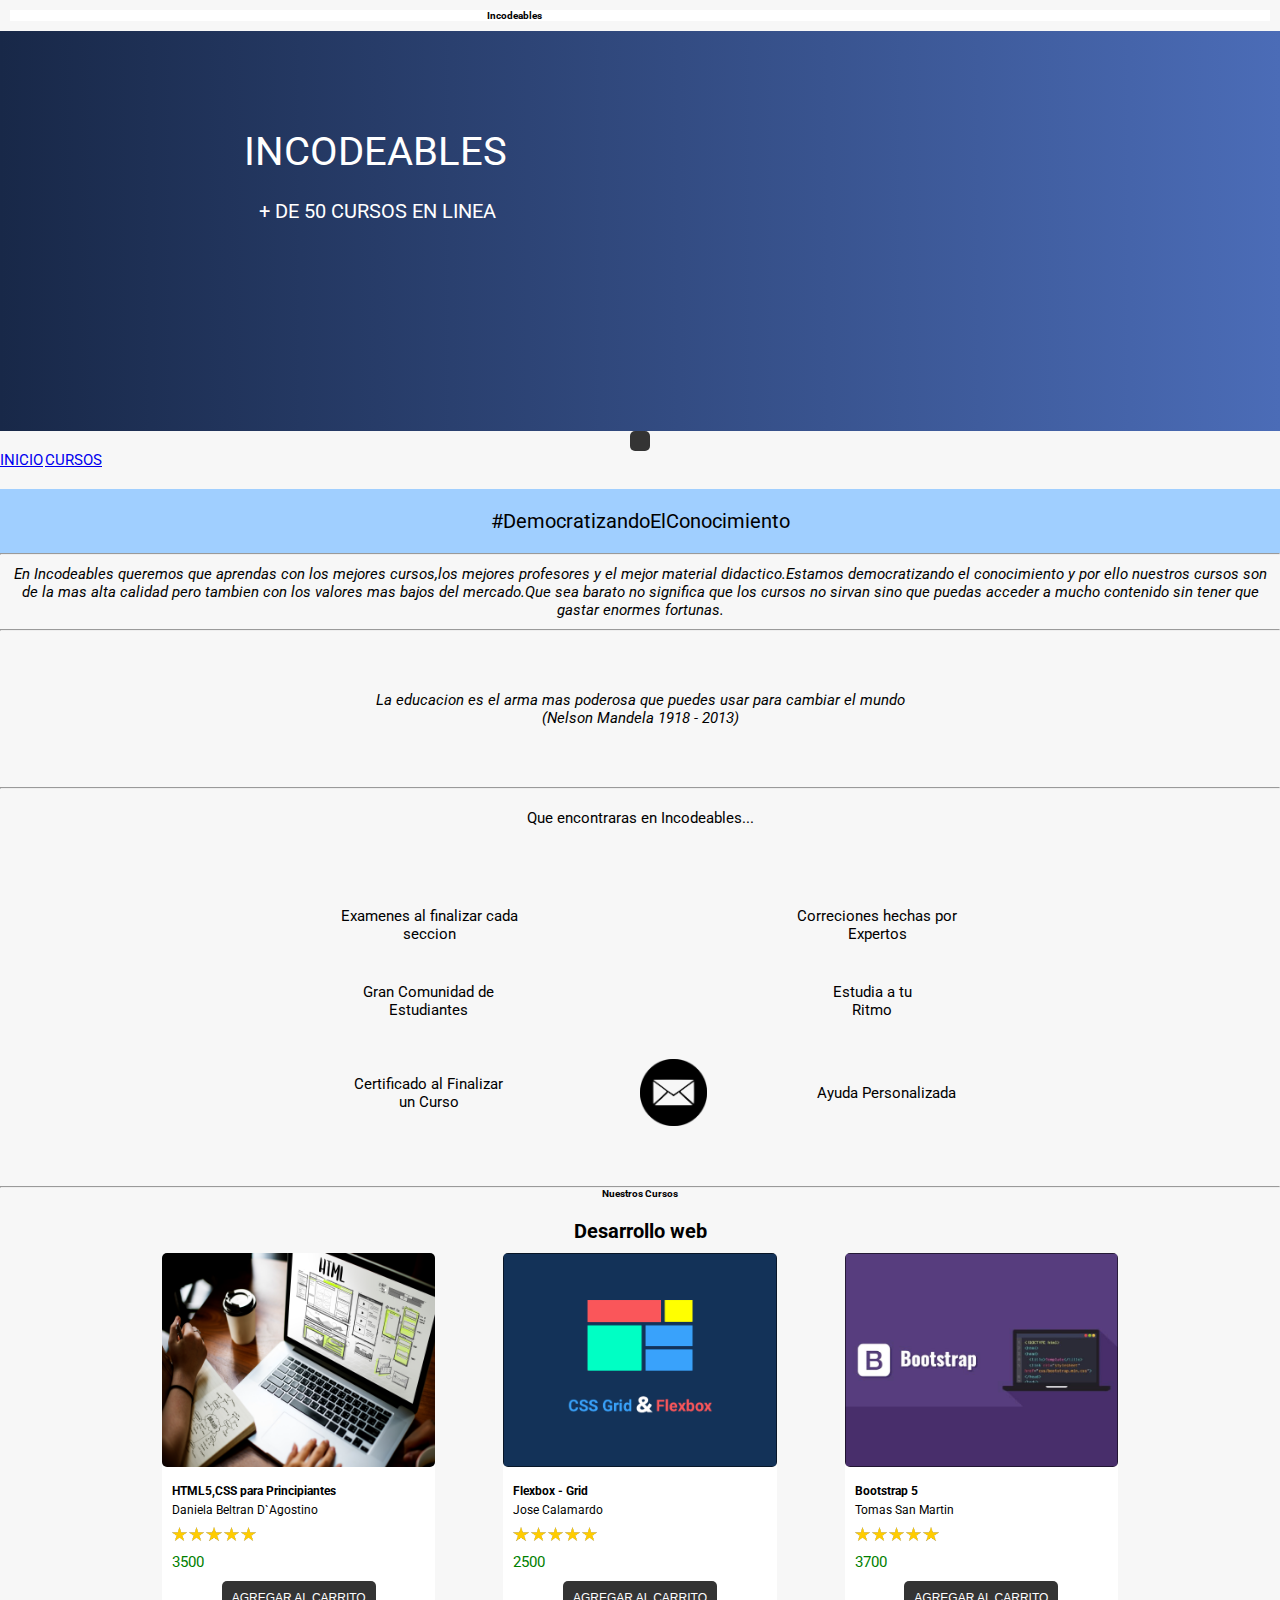
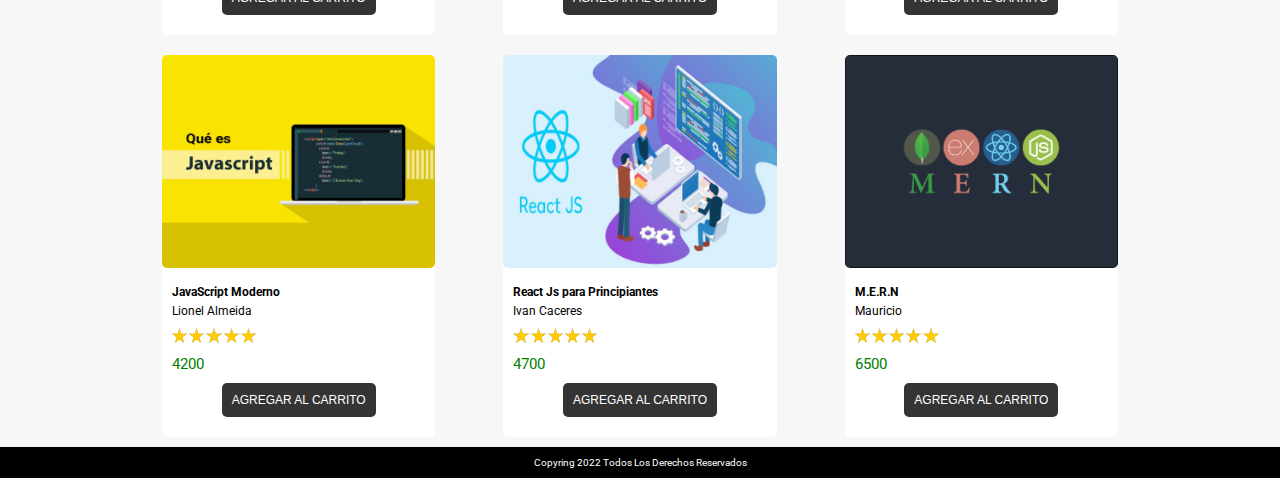
==== commit e9fcd546: "css" ====
--- a/index.html
+++ b/index.html
@@ -5,12 +5,17 @@
     <meta http-equiv="X-UA-Compatible" content="IE=edge">
     <meta name="viewport" content="width=device-width, initial-scale=1.0">
 
+    <link rel="stylesheet" href="style.css">
+  <link
+    rel="stylesheet"
+    href="https://cdnjs.cloudflare.com/ajax/libs/animate.css/4.1.1/animate.min.css"
+  />
     <link href="https://cdn.jsdelivr.net/npm/bootstrap@5.1.3/dist/css/bootstrap.min.css" rel="stylesheet" integrity="sha384-1BmE4kWBq78iYhFldvKuhfTAU6auU8tT94WrHftjDbrCEXSU1oBoqyl2QvZ6jIW3" crossorigin="anonymous">
 
     <link rel="preconnect" href="https://fonts.googleapis.com">
     <link rel="preconnect" href="https://fonts.gstatic.com" crossorigin>
     <link href="https://fonts.googleapis.com/css2?family=Open+Sans+Condensed:ital,wght@0,300;0,700;1,300&family=Roboto:wght@100;300;400;700;900&display=swap" rel="stylesheet">
-    <link rel="stylesheet" href="style.css">
+
     <title>CURSOS EN LINEA</title>
 </head>
 <body>
@@ -53,14 +58,24 @@
 
             </div>
         </div>
-        <div class="bannerPrincipal">
-            <img src="img/portada3.jpg" alt="">
+        <div class="portada">
+
+            <div class="bannerPrincipal">
+                
+            </div>
+            <div class="bannerPrincipal2">
+                <img src="img/portada4b.png" alt="">
+            </div>
+            <div class='parrafo ' >
+                <p >INCODEABLES</p>
+                <p>+ DE 50 CURSOS EN LINEA</p>
+            </div>
         </div>
 
         <nav class="navbar navegacion navbar-light bg-light">
             <div class="container-fluid">
               
-              <button class="navbar-toggler" type="button" data-bs-toggle="collapse" data-bs-target="#navbarNavAltMarkup" aria-controls="navbarNavAltMarkup" aria-expanded="false" aria-label="Toggle navigation">
+              <button class="navbar-toggler navegacion" type="button" data-bs-toggle="collapse" data-bs-target="#navbarNavAltMarkup" aria-controls="navbarNavAltMarkup" aria-expanded="false" aria-label="Toggle navigation">
                 <span class="navbar-toggler-icon"></span>
               </button>
               <div class="collapse navbar-collapse" id="navbarNavAltMarkup">
@@ -74,17 +89,23 @@
           </nav>
        
     </header>
-    <h2 class="democratizando">#DemocratizandoElConocimiento</h2>
-    <div class="lerning">
-        <img src="img/lerning.jpg" alt="">
-    </div>
+    <h2 class="democratizando" >#DemocratizandoElConocimiento</h2>
 
     <hr>
-
+    <div class="informacionPrincipal">
+        <p>En Incodeables queremos que aprendas con los mejores cursos,los mejores profesores y el mejor material didactico.Estamos democratizando el conocimiento y por ello nuestros cursos son de la mas alta calidad pero tambien con los valores mas bajos del mercado.Que sea barato no significa que los cursos no sirvan sino que puedas acceder a mucho contenido sin tener que gastar enormes fortunas.</p>
+    </div>
+    <hr>
+    <div class="frase">
+        <img src="img/comillas.png" alt="">
+        <p>La educacion es el arma mas poderosa que puedes usar para cambiar el mundo</p>
+        <p>(Nelson Mandela 1918 - 2013)</p>
+    </div>
+    <hr>
     <h3>Que encontraras en Incodeables...</h3>
     <section class="prologo1">
         <div class="prologo">
-            <div class="cursosInfo">
+            <div class="cursosInfo" >
                 <img src="img/icono1.png" alt="">
                 <p>Examenes al finalizar cada seccion</p>
             </div>
@@ -126,5 +147,10 @@
     <script src="./app.js"></script>
     <script src="https://cdn.jsdelivr.net/npm/@popperjs/core@2.10.2/dist/umd/popper.min.js" integrity="sha384-7+zCNj/IqJ95wo16oMtfsKbZ9ccEh31eOz1HGyDuCQ6wgnyJNSYdrPa03rtR1zdB" crossorigin="anonymous"></script>
 <script src="https://cdn.jsdelivr.net/npm/bootstrap@5.1.3/dist/js/bootstrap.min.js" integrity="sha384-QJHtvGhmr9XOIpI6YVutG+2QOK9T+ZnN4kzFN1RtK3zEFEIsxhlmWl5/YESvpZ13" crossorigin="anonymous"></script>
+
+<script >
+AOS.init();
+</script>
+
 </body>
 </html>--- a/style.css
+++ b/style.css
@@ -48,11 +48,14 @@
     margin: 1rem;
     background-color: white;
 }
-
+.navegacion{
+    margin: 0 auto;
+}
 .navegacion a{
     
     display: inline-block;
   text-align: center;
+  font-size: 1.5rem;
 }
 .titulo{
     margin: auto auto;
@@ -117,16 +120,113 @@
 
 
 /*imagen de portada*/
+.portada{
+    position: relative;
+}
 .bannerPrincipal{
-    width: 100%;
-}
-.bannerPrincipal img{
-    width: 100%;
+    content: '';
+    width: 100%;
+    height: 25rem;
+    background: #4b6cb7;  /* fallback for old browsers */
+background: -webkit-linear-gradient(to right, #182848, #4b6cb7);  /* Chrome 10-25, Safari 5.1-6 */
+background: linear-gradient(to right, #182848, #4b6cb7); /* W3C, IE 10+/ Edge, Firefox 16+, Chrome 26+, Opera 12+, Safari 7+ */
+
+}
+@media(min-width: 640px) {
+    .bannerPrincipal{
+        height: 40rem;   
+   }
+   .bannerPrincipal2 img{
+    width: 20%;   
+}
+}
+
+.bannerPrincipal2 img{
+    display: block;
+    width: 100%;
+    
+        display: inline-block;
+        margin: 0 0.5rem;
+        animation: slideInRight; 
+        animation-duration: 2s; 
+}   
+.bannerPrincipal2{
+    width: 50%;
+    position: absolute;
+    top: 50%;
+    left: 80%;
+    transform: translate(-55%, -50%);
+}
+@media(min-width: 640px) {
+    
+   .bannerPrincipal2 img{
+    width: 50%;   
+}
+}
+.parrafo p:nth-child(1){
+   font-size: 2rem;
+    position: absolute;
+    top: 30%;
+    left: 30%;
+    transform: translate(-55%, -50%);
+    color: white;
+    display: inline-block;
+    margin: 0 0.5rem;
+    animation: fadeIn; 
+    animation-duration: 3s;
+        
+}
+@media(min-width: 640px) {
+    .parrafo p:nth-child(1){
+       font-size: 4rem;
+   }
+   .parrafo p:nth-child(2){
+    font-size: 2rem;
+}
+}
+.parrafo p:nth-child(2){
+   
+    position: absolute;
+    top: 45%;
+    left: 30%;
+    transform: translate(-55%, -50%);
+    color: white;
+    display: inline-block;
+    margin: 0 0.5rem;
+    animation: fadeIn; 
+    animation-duration: 2s; 
+}
+@media(min-width: 640px) {
+     h1{
+        font-size: 1rem;    
+    }
 }
 .democratizando{
-    background-color: rgb(255, 241, 160);
+    background-color: rgb(160, 207, 255);
     padding: 2rem;
     font-weight: 400;
+}
+
+.informacionPrincipal{
+    padding: 1rem;
+    text-align: center;
+    font-size: 1.5rem;
+    font-weight: 400;
+    font-style: italic;
+}
+.frase{
+    position: relative;
+    padding: 6rem;
+    text-align: center;
+    font-size: 1.5rem;
+    font-style: italic;
+}
+.frase img{
+    position: absolute;
+    width: 15%;
+    top: 25%;
+    left: 15%;
+    transform: translate(-55%, -50%);
 }
 .prologo{
     width: 80%;
@@ -137,18 +237,8 @@
     .prologo{
         width: 70%;
         display: grid;
-        grid-template-columns: repeat(2, 1fr);
-       
-    }
-    .lerning{
-    width: 50%;
-    margin:  0 auto;
-    }
-    
-}
-.lerning img{
-display: block;
-width: 100%;
+        grid-template-columns: repeat(2, 1fr);  
+    }   
 }
 
 @media(min-width: 640px) {
@@ -160,6 +250,7 @@
     margin: 2rem auto;
     
     align-items: center;
+    
 }
 .cursosInfo p{
     width: 80%;
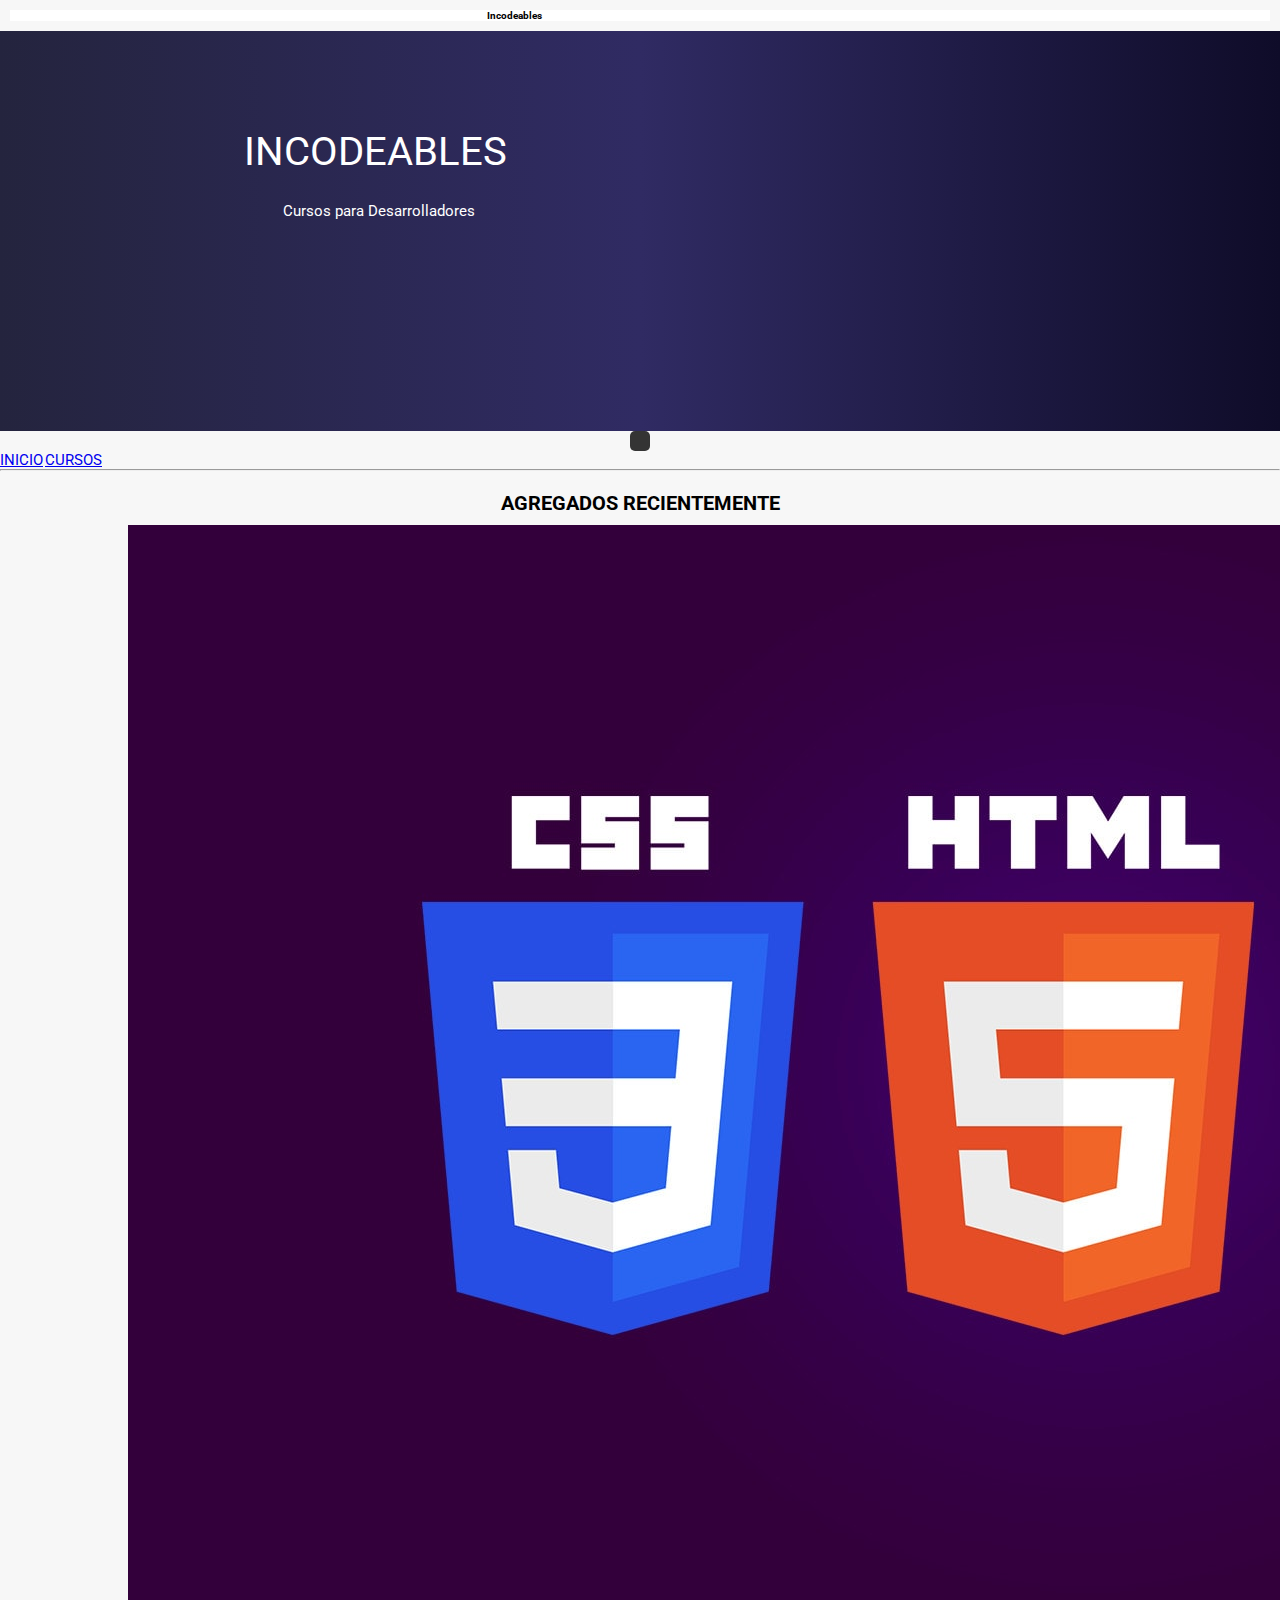
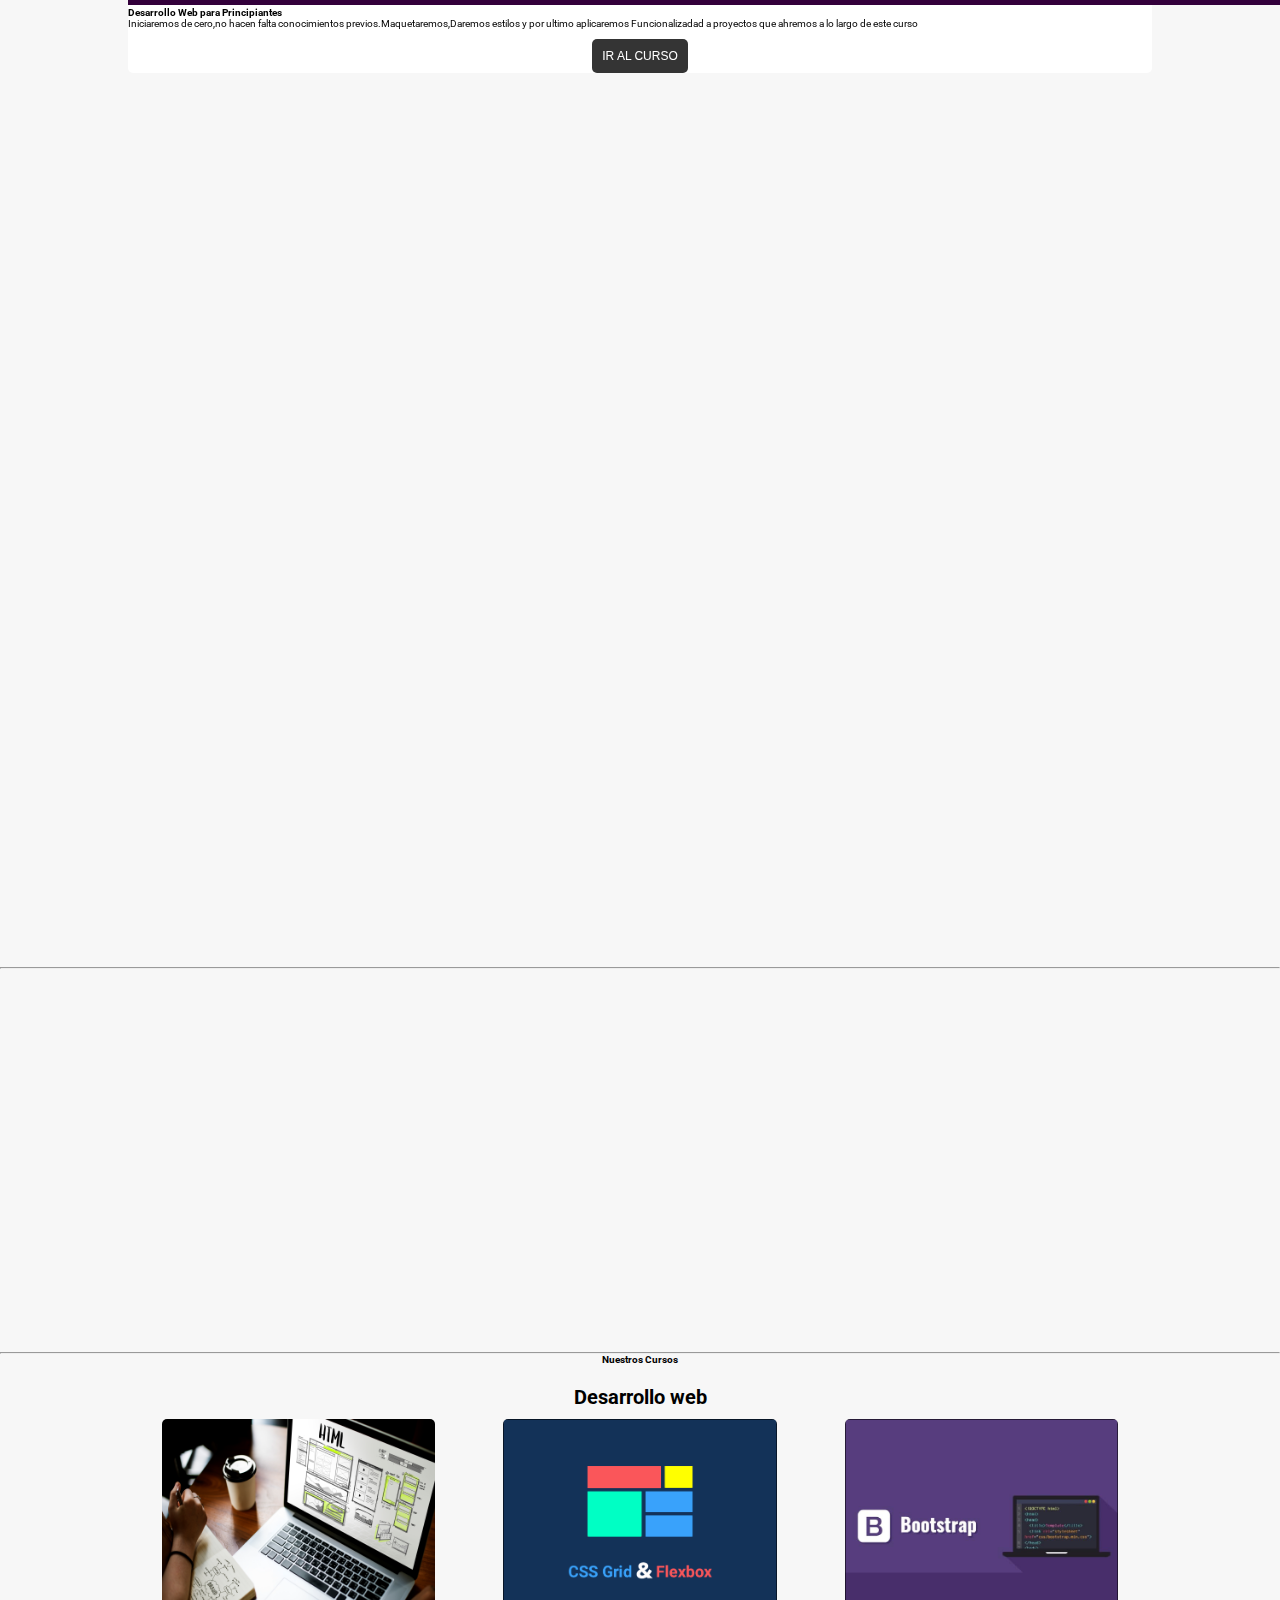
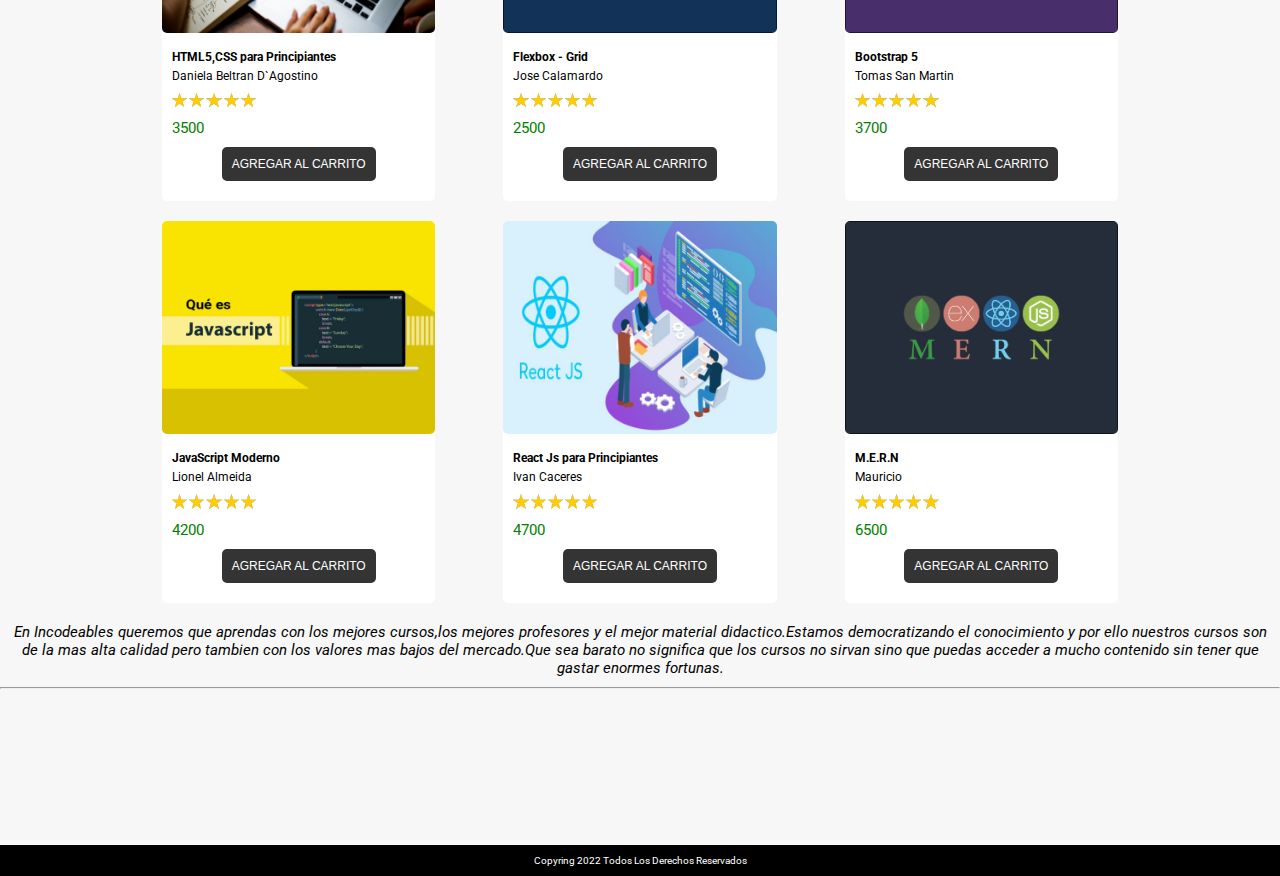
==== commit 4c4fc73c: "agregando cards" ====
--- a/index.html
+++ b/index.html
@@ -6,6 +6,7 @@
     <meta name="viewport" content="width=device-width, initial-scale=1.0">
 
     <link rel="stylesheet" href="style.css">
+    
   <link
     rel="stylesheet"
     href="https://cdnjs.cloudflare.com/ajax/libs/animate.css/4.1.1/animate.min.css"
@@ -16,6 +17,7 @@
     <link rel="preconnect" href="https://fonts.gstatic.com" crossorigin>
     <link href="https://fonts.googleapis.com/css2?family=Open+Sans+Condensed:ital,wght@0,300;0,700;1,300&family=Roboto:wght@100;300;400;700;900&display=swap" rel="stylesheet">
 
+    <link rel="stylesheet" href="https://unpkg.com/aos@2.3.1/dist/aos.css">
     <title>CURSOS EN LINEA</title>
 </head>
 <body>
@@ -68,7 +70,8 @@
             </div>
             <div class='parrafo ' >
                 <p >INCODEABLES</p>
-                <p>+ DE 50 CURSOS EN LINEA</p>
+                <p>Cursos para Desarrolladores</p>
+                
             </div>
         </div>
 
@@ -89,68 +92,123 @@
           </nav>
        
     </header>
-    <h2 class="democratizando" >#DemocratizandoElConocimiento</h2>
+   
 
     <hr>
-    <div class="informacionPrincipal">
-        <p>En Incodeables queremos que aprendas con los mejores cursos,los mejores profesores y el mejor material didactico.Estamos democratizando el conocimiento y por ello nuestros cursos son de la mas alta calidad pero tambien con los valores mas bajos del mercado.Que sea barato no significa que los cursos no sirvan sino que puedas acceder a mucho contenido sin tener que gastar enormes fortunas.</p>
-    </div>
-    <hr>
-    <div class="frase">
-        <img src="img/comillas.png" alt="">
-        <p>La educacion es el arma mas poderosa que puedes usar para cambiar el mundo</p>
-        <p>(Nelson Mandela 1918 - 2013)</p>
-    </div>
-    <hr>
-    <h3>Que encontraras en Incodeables...</h3>
-    <section class="prologo1">
-        <div class="prologo">
-            <div class="cursosInfo" >
-                <img src="img/icono1.png" alt="">
-                <p>Examenes al finalizar cada seccion</p>
-            </div>
-            <div class="cursosInfo">
-                <img src="img/icono2.png" alt="">
-                <p>Correciones hechas por Expertos </p>
-            </div>
-            <div class="cursosInfo">
-                <img src="img/icono3.png" alt="">
-                <p>Gran Comunidad de Estudiantes</p>
-            </div>
-            <div class="cursosInfo">
-                <img src="img/icono4.png" alt="">
-                <p>Estudia a tu Ritmo</p>
-            </div>
-            <div class="cursosInfo">
-                <img src="img/icono5.png" alt="">
-                <p>Certificado al Finalizar un Curso</p>
-            </div>
-            <div class="cursosInfo">
-                <img src="img/iconos.png" alt="">
-                <p>Ayuda Personalizada </p>
-            </div>
-        </div>
-    </section>
-
-    <hr>
-    
-  
-
-    <section>
-        <h1>Nuestros Cursos</h1>
-        <h2>Desarrollo web</h2>
-        <div class="cursosIncodeables"></div>
-    </section>
-    <footer>
+
+    <h2>AGREGADOS RECIENTEMENTE</h2>
+
+    <div class="row row-cols-1 row-cols-md-3 g-4 destacados">
+        <div class="col" 
+        data-aos="flip-right"
+     >
+          <div class="card h-100">
+            <img src="./img/desarrollo web.jfif" class="card-img-top" alt="...">
+            <div class="card-body">
+              <h4 class="card-title fs-1">Desarrollo Web para Principiantes</h4>
+              <p class="card-text fs-4">Iniciaremos de cero,no hacen falta conocimientos previos.Maquetaremos,Daremos estilos y por ultimo aplicaremos Funcionalizadad a proyectos que ahremos a lo largo de este curso</p>
+            </div>
+            <div class="card-footer">
+                <button type="button" class="btn btn-primary btn-lg d-grid gap-2 col-6 mx-auto">IR AL CURSO</button>
+            </div>
+          </div>
+        </div>
+        <div class="col" data-aos="flip-left">
+          <div class="card h-100">
+            <img src="./img/ingles.webp" class="card-img-top" alt="...">
+            <div class="card-body">
+              <h4 class="card-title fs-1">Ingles para Desarrolladores</h4>
+              <p class="card-text fs-4" >En este curso aprenderas el lenguaje mas utilizado en el mundo que te permitira abrir muchs puertas.Es un curso que inicia totalmente de cero hasta llegar a un nivel avanzado</p>
+            </div>
+            <div class="card-footer">
+                <button type="button" class="btn btn-primary btn-lg d-grid gap-2 col-6 mx-auto">IR AL CURSO</button>
+            </div>
+          </div>
+        </div>
+        <div class="col" data-aos="fade-up"
+        data-aos-duration="3000">
+          <div class="card h-100">
+            <img src="./img/vue.jfif" class="card-img-top" alt="...">
+            <div class="card-body">
+              <h5 class="card-title fs-1">Vue Js</h5>
+              <p class="card-text fs-4">Vue.js (también llamado Vue o VueJS) es un framework progresivo Javascript para crear interfaces de usuario, o en otras palabras, se trata de una «capa» añadida a Javascript formada por herramientas, convenciones de trabajo y un lenguaje particular que nos permite crear aplicaciones de forma rápida, agradable, sencilla y muy práctica.</p>
+            </div>
+            <div class="card-footer">
+                <button type="button" class="btn btn-primary btn-lg d-grid gap-2 col-6 mx-auto">IR AL CURSO</button>
+            </div>
+          </div>
+        </div>
+      </div>
+
+<hr>
+
+<section class="prologo1" data-aos="fade-left">
+    <h2>Que encontraras en Incodeables...</h2>
+    <div class="prologo" >
+              <div class="cursosInfo" >
+                  <img src="img/icono1.png" alt="">
+                  <p>Examenes al finalizar cada seccion</p>
+                </div>
+                <div class="cursosInfo">
+                    <img src="img/icono2.png" alt="">
+                    <p>Correciones hechas por Expertos </p>
+                </div>
+                <div class="cursosInfo">
+                    <img src="img/icono3.png" alt="">
+                    <p>Gran Comunidad de Estudiantes</p>
+                </div>
+                <div class="cursosInfo">
+                    <img src="img/icono4.png" alt="">
+                    <p>Estudia a tu Ritmo</p>
+                </div>
+                <div class="cursosInfo">
+                    <img src="img/icono5.png" alt="">
+                    <p>Certificado al Finalizar un Curso</p>
+                </div>
+                <div class="cursosInfo" >
+                    <img src="img/iconos.png" alt="">
+                    <p>Ayuda Personalizada </p>
+                </div>
+            </div>
+        </section>
+        
+        <hr>
+        
+        
+        
+        <section>
+            <h1>Nuestros Cursos</h1>
+            <h2>Desarrollo web</h2>
+            <div class="cursosIncodeables"></div>
+        </section>
+        <div class="informacionPrincipal " >
+            <p>En Incodeables queremos que aprendas con los mejores cursos,los mejores profesores y el mejor material didactico.Estamos democratizando el conocimiento y por ello nuestros cursos son de la mas alta calidad pero tambien con los valores mas bajos del mercado.Que sea barato no significa que los cursos no sirvan sino que puedas acceder a mucho contenido sin tener que gastar enormes fortunas.</p>
+        </div>
+        <hr>
+        <div class="frase" data-aos="fade-left"
+        data-aos-anchor="#example-anchor"
+        data-aos-offset="1000"
+        data-aos-duration="1000" >
+            <img src="img/comillas.png" alt="">
+            <p>La educacion es el arma mas poderosa que puedes usar para cambiar el mundo</p>
+            <p>(Nelson Mandela 1918 - 2013)</p>
+        </div>
+     
+        <footer>
         <p>Copyring 2022 Todos Los Derechos Reservados</p>
     </footer>
     <script src="./app.js"></script>
     <script src="https://cdn.jsdelivr.net/npm/@popperjs/core@2.10.2/dist/umd/popper.min.js" integrity="sha384-7+zCNj/IqJ95wo16oMtfsKbZ9ccEh31eOz1HGyDuCQ6wgnyJNSYdrPa03rtR1zdB" crossorigin="anonymous"></script>
 <script src="https://cdn.jsdelivr.net/npm/bootstrap@5.1.3/dist/js/bootstrap.min.js" integrity="sha384-QJHtvGhmr9XOIpI6YVutG+2QOK9T+ZnN4kzFN1RtK3zEFEIsxhlmWl5/YESvpZ13" crossorigin="anonymous"></script>
 
-<script >
-AOS.init();
+<script src="https://unpkg.com/aos@next/dist/aos.js"></script>
+<script>
+    AOS.init({
+        easing: 'ease-out-back',
+        duration: 3000
+    });
 </script>
+
 
 </body>
 </html>--- a/style.css
+++ b/style.css
@@ -35,10 +35,20 @@
     font-size: 1.5rem;
     font-weight: normal;
     padding: 2rem;
+    
 }
 hr{
     background-color: rgb(52, 52, 52);
     height: 2px;
+}
+
+@keyframes mover{
+    0%{
+        transform: translate(100%);
+    }
+}
+.destacados{
+    margin-bottom: 4rem;
 }
 
 /*cabecera*/
@@ -127,10 +137,11 @@
     content: '';
     width: 100%;
     height: 25rem;
-    background: #4b6cb7;  /* fallback for old browsers */
-background: -webkit-linear-gradient(to right, #182848, #4b6cb7);  /* Chrome 10-25, Safari 5.1-6 */
-background: linear-gradient(to right, #182848, #4b6cb7); /* W3C, IE 10+/ Edge, Firefox 16+, Chrome 26+, Opera 12+, Safari 7+ */
-
+   
+    background: #0f0c29;  /* fallback for old browsers */
+    background: -webkit-linear-gradient(to right, #24243e, #302b63, #0f0c29);  /* Chrome 10-25, Safari 5.1-6 */
+    background: linear-gradient(to right, #24243e, #302b63, #0f0c29); /* W3C, IE 10+/ Edge, Firefox 16+, Chrome 26+, Opera 12+, Safari 7+ */
+    
 }
 @media(min-width: 640px) {
     .bannerPrincipal{
@@ -151,10 +162,10 @@
         animation-duration: 2s; 
 }   
 .bannerPrincipal2{
-    width: 50%;
+    width: 45%;
     position: absolute;
     top: 50%;
-    left: 80%;
+    left: 73%;
     transform: translate(-55%, -50%);
 }
 @media(min-width: 640px) {
@@ -184,7 +195,7 @@
     font-size: 2rem;
 }
 }
-.parrafo p:nth-child(2){
+.parrafo p:nth-child(2) {
    
     position: absolute;
     top: 45%;
@@ -195,14 +206,20 @@
     margin: 0 0.5rem;
     animation: fadeIn; 
     animation-duration: 2s; 
+    font-size: 1.5rem;
 }
 @media(min-width: 640px) {
      h1{
         font-size: 1rem;    
     }
 }
+
 .democratizando{
-    background-color: rgb(160, 207, 255);
+    background: #0052D4;  /* fallback for old browsers */
+    background: -webkit-linear-gradient(to right, #6FB1FC, #4364F7, #0052D4);  /* Chrome 10-25, Safari 5.1-6 */
+    background: linear-gradient(to right, #6FB1FC, #4364F7, #0052D4); /* W3C, IE 10+/ Edge, Firefox 16+, Chrome 26+, Opera 12+, Safari 7+ */
+    
+color: white;
     padding: 2rem;
     font-weight: 400;
 }
@@ -223,9 +240,9 @@
 }
 .frase img{
     position: absolute;
-    width: 15%;
+    width: 12%;
     top: 25%;
-    left: 15%;
+    left: 10%;
     transform: translate(-55%, -50%);
 }
 .prologo{
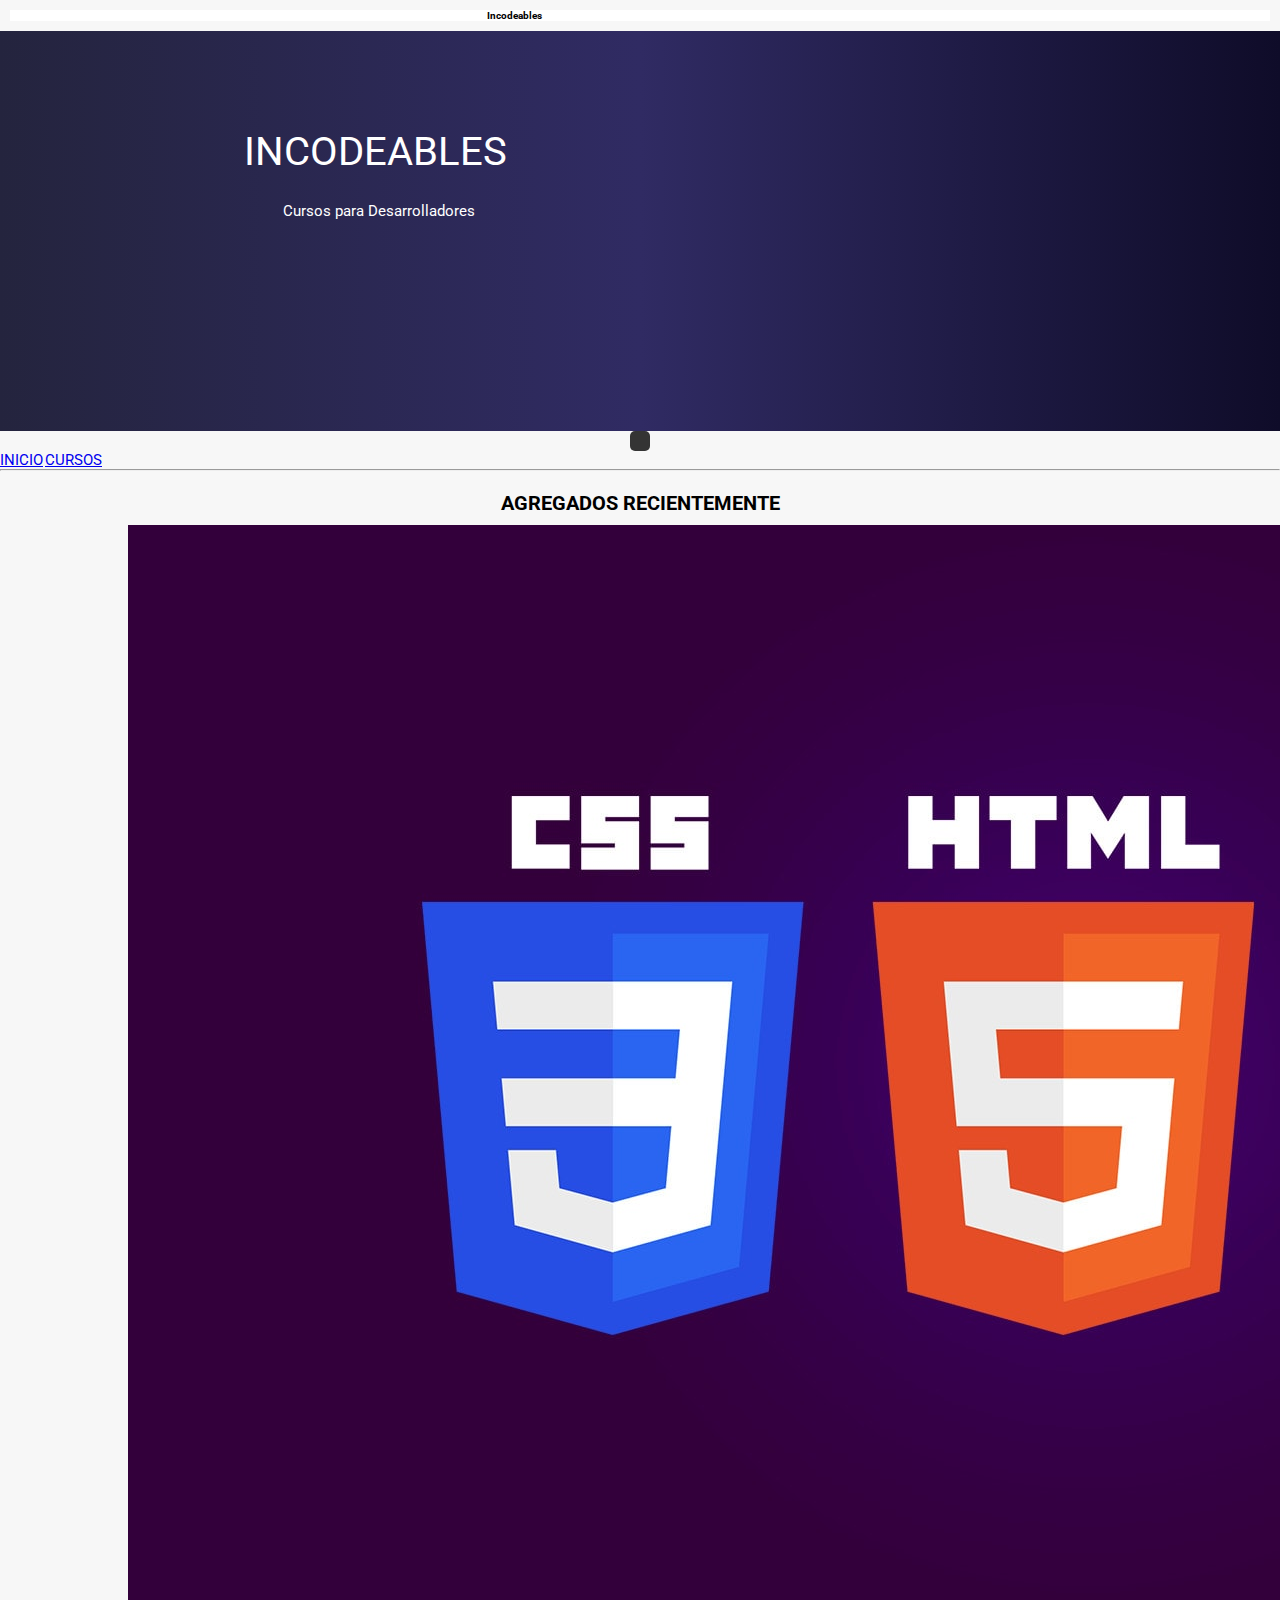
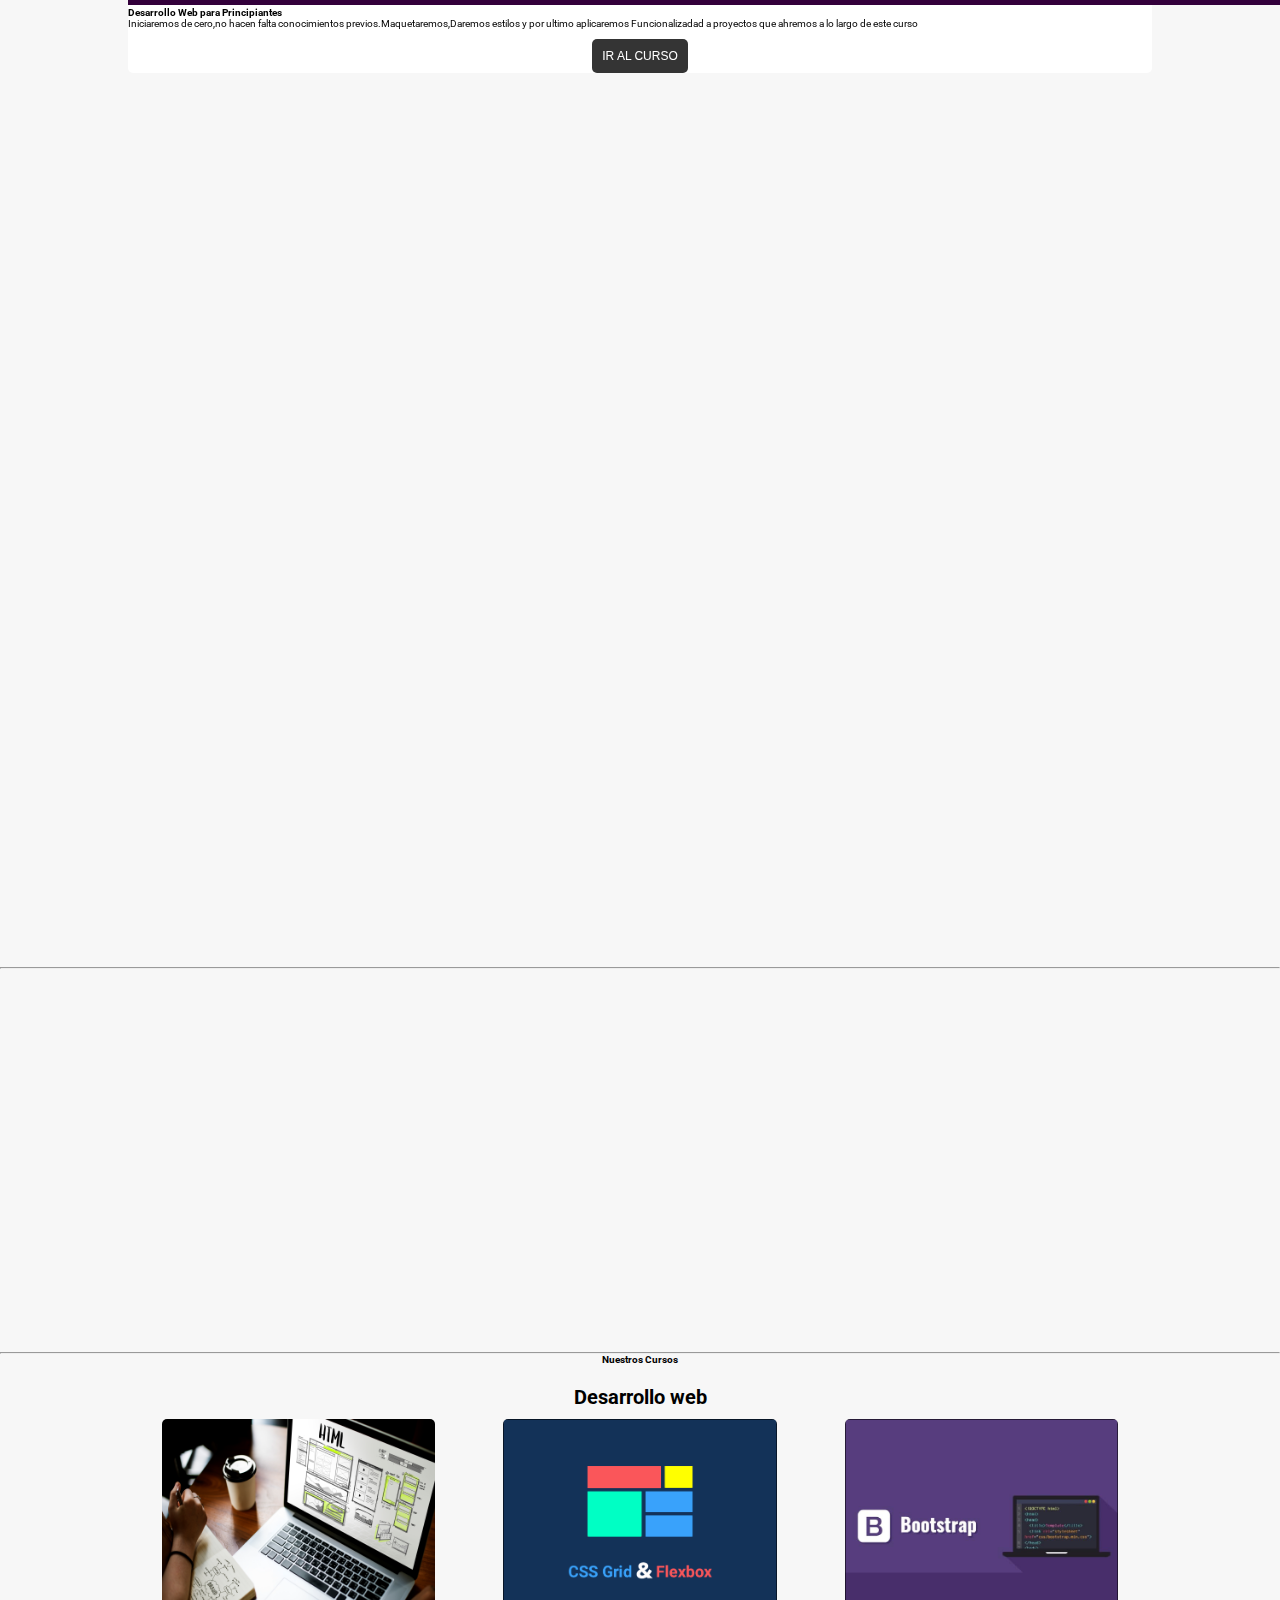
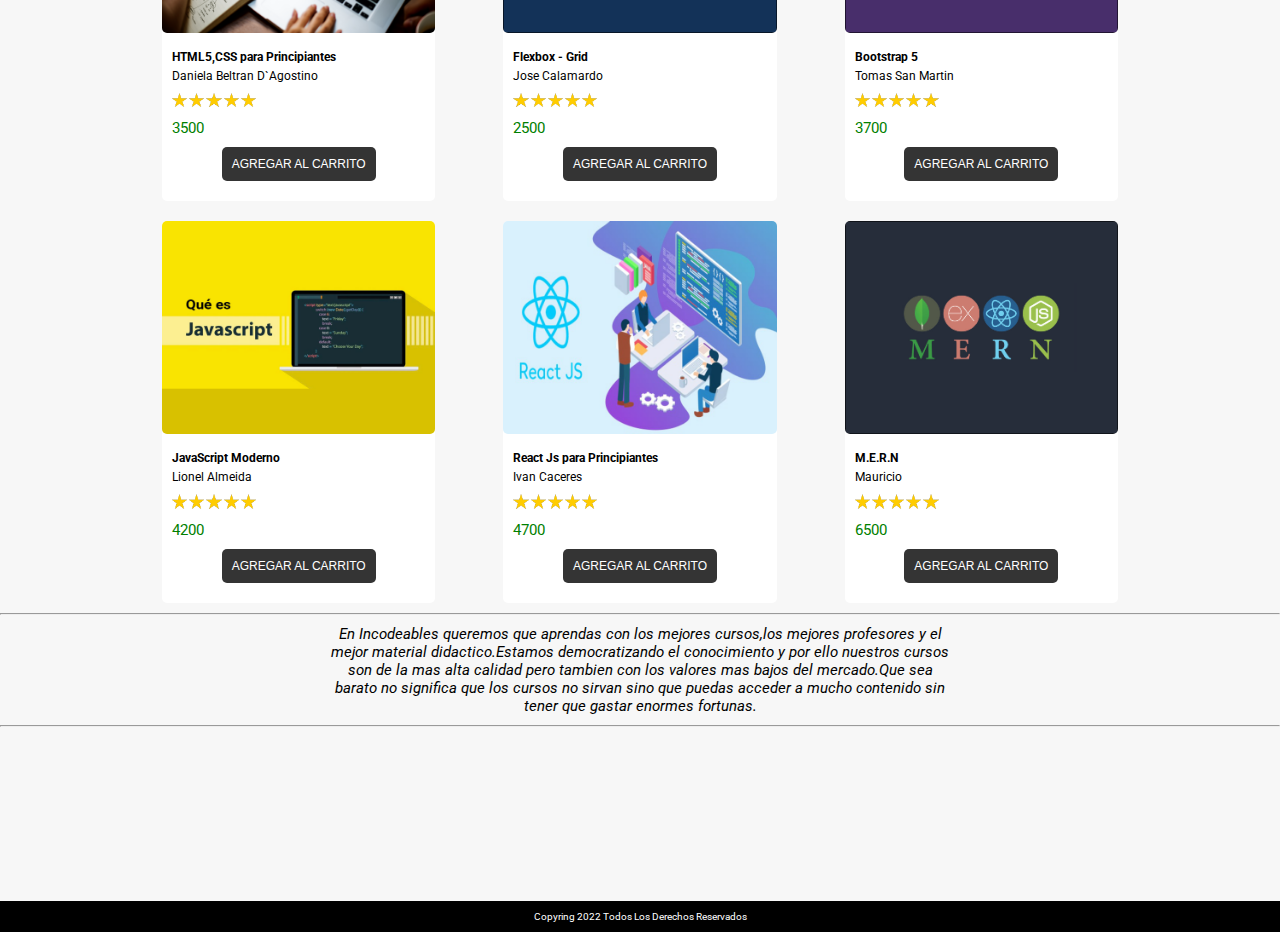
==== commit bd1ab3a9: "finalizando" ====
--- a/index.html
+++ b/index.html
@@ -181,6 +181,9 @@
             <h2>Desarrollo web</h2>
             <div class="cursosIncodeables"></div>
         </section>
+
+        <hr>
+        
         <div class="informacionPrincipal " >
             <p>En Incodeables queremos que aprendas con los mejores cursos,los mejores profesores y el mejor material didactico.Estamos democratizando el conocimiento y por ello nuestros cursos son de la mas alta calidad pero tambien con los valores mas bajos del mercado.Que sea barato no significa que los cursos no sirvan sino que puedas acceder a mucho contenido sin tener que gastar enormes fortunas.</p>
         </div>
--- a/style.css
+++ b/style.css
@@ -214,15 +214,6 @@
     }
 }
 
-.democratizando{
-    background: #0052D4;  /* fallback for old browsers */
-    background: -webkit-linear-gradient(to right, #6FB1FC, #4364F7, #0052D4);  /* Chrome 10-25, Safari 5.1-6 */
-    background: linear-gradient(to right, #6FB1FC, #4364F7, #0052D4); /* W3C, IE 10+/ Edge, Firefox 16+, Chrome 26+, Opera 12+, Safari 7+ */
-    
-color: white;
-    padding: 2rem;
-    font-weight: 400;
-}
 
 .informacionPrincipal{
     padding: 1rem;
@@ -230,6 +221,12 @@
     font-size: 1.5rem;
     font-weight: 400;
     font-style: italic;
+}
+@media(min-width: 640px) {
+    .informacionPrincipal{
+        width: 50%;
+        margin: 0 auto;
+    }
 }
 .frase{
     position: relative;
@@ -244,6 +241,16 @@
     top: 25%;
     left: 10%;
     transform: translate(-55%, -50%);
+}
+@media(min-width: 640px) {
+    .frase img{
+        width: 10%;
+        left: 5%;
+    }
+    .frase{
+        width: 50%;
+        margin: 0 auto;
+    }
 }
 .prologo{
     width: 80%;
